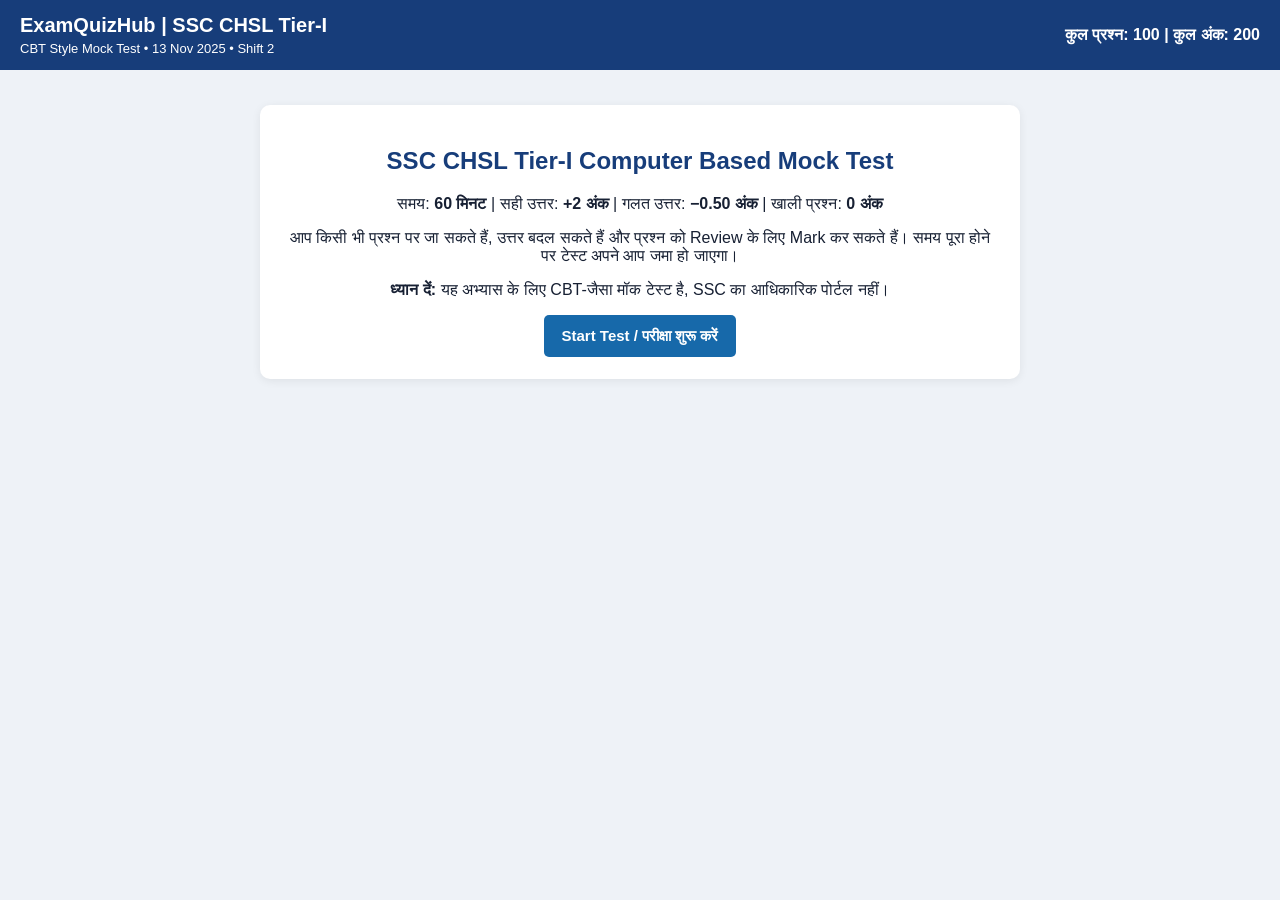
==== chsl-tier-1.html @ 0c84643a "Add files via upload" ====
<!DOCTYPE html>
<html lang="hi">
<head>
<meta charset="UTF-8">
<meta name="viewport" content="width=device-width, initial-scale=1.0">
<title>SSC CHSL Tier-I CBT Mock Test | ExamQuizHub</title>
<style>
*{box-sizing:border-box}body{margin:0;font-family:Arial,"Noto Sans Devanagari",sans-serif;background:#eef2f7;color:#172033}
.header{background:#173d7a;color:#fff;padding:14px 20px;display:flex;align-items:center;justify-content:space-between;gap:12px;flex-wrap:wrap}.header h1{font-size:20px;margin:0}.header p{margin:4px 0 0;font-size:13px}
.wrap{max-width:1250px;margin:18px auto;padding:0 14px}.intro,.panel,.result{background:#fff;border-radius:10px;padding:22px;box-shadow:0 2px 10px #00000012}.intro{text-align:center;max-width:760px;margin:35px auto}.intro h2{color:#173d7a}.primary,.secondary,.danger{border:0;border-radius:5px;padding:12px 18px;font-size:15px;font-weight:700;cursor:pointer}.primary{background:#1769aa;color:#fff}.secondary{background:#e2e8f0;color:#172033}.danger{background:#b91c1c;color:#fff}.exam{display:none}.exam-head{display:flex;justify-content:space-between;align-items:center;gap:12px;flex-wrap:wrap;background:#fff;padding:14px 18px;border-radius:8px;margin-bottom:14px}.timer{font-size:22px;font-weight:800;color:#b91c1c;background:#fff1f2;padding:8px 14px;border-radius:7px}.timer.warning{animation:pulse 1s infinite}@keyframes pulse{50%{opacity:.5}}.layout{display:grid;grid-template-columns:minmax(0,1fr) 300px;gap:14px}.panel h2{font-size:19px;margin:0 0 18px}.question{font-size:19px;font-weight:700;line-height:1.65;white-space:pre-wrap;margin:12px 0 20px}.option{display:flex;align-items:flex-start;gap:10px;border:1px solid #cbd5e1;padding:13px;border-radius:7px;margin:10px 0;cursor:pointer;line-height:1.55}.option:hover{background:#f8fafc;border-color:#1769aa}.option input{margin-top:4px;flex-shrink:0}.option.selected{border-color:#1769aa;background:#eff6ff}.question-actions{display:flex;gap:8px;flex-wrap:wrap;margin-top:22px;border-top:1px solid #e2e8f0;padding-top:16px}.question-actions button{flex:1;min-width:120px}.palette-title{font-weight:800;margin-bottom:12px}.legend{display:grid;grid-template-columns:1fr 1fr;gap:8px;font-size:12px;margin-bottom:18px}.legend span{display:flex;align-items:center;gap:6px}.dot{width:16px;height:16px;display:inline-block;border-radius:4px;border:1px solid #cbd5e1}.d-answered{background:#16803d}.d-unanswered{background:#dc2626}.d-review{background:#7c3aed}.d-notvisited{background:#e2e8f0}.palette{display:grid;grid-template-columns:repeat(5,minmax(0,1fr));gap:7px}.qbtn{padding:9px 0;border:1px solid #cbd5e1;background:#f1f5f9;border-radius:5px;cursor:pointer;font-weight:700}.qbtn.answered{background:#16803d;color:#fff;border-color:#16803d}.qbtn.unanswered{background:#dc2626;color:#fff;border-color:#dc2626}.qbtn.review{background:#7c3aed;color:#fff;border-color:#7c3aed}.qbtn.review.answered{background:#7c3aed;outline:3px solid #c4b5fd}.qbtn.current{box-shadow:0 0 0 3px #f59e0b}.palette-note{font-size:12px;line-height:1.5;color:#64748b;margin-top:14px}.submit-wrap{margin-top:18px}.submit-wrap button{width:100%}.result{display:none;margin:25px auto;max-width:1000px}.result h2{color:#173d7a}.stats{display:grid;grid-template-columns:repeat(4,1fr);gap:10px;margin:18px 0}.stat{background:#f1f5f9;border-radius:8px;padding:15px;text-align:center}.stat strong{display:block;font-size:25px;margin-bottom:5px}.review-list{margin-top:25px}.review-item{border:1px solid #e2e8f0;border-radius:8px;padding:14px;margin:10px 0;line-height:1.6}.ok{color:#15803d}.bad{color:#b91c1c}.skip{color:#64748b}.hidden{display:none!important}
@media(max-width:850px){.layout{grid-template-columns:1fr}.stats{grid-template-columns:1fr 1fr}.palette{grid-template-columns:repeat(8,minmax(0,1fr))}.exam-head{align-items:flex-start}.timer{font-size:19px}}@media(max-width:480px){.palette{grid-template-columns:repeat(5,minmax(0,1fr))}.question{font-size:17px}.question-actions button{min-width:40%;padding:11px 8px}.header h1{font-size:18px}}
</style>
</head>
<body>
<header class="header"><div><h1>ExamQuizHub | SSC CHSL Tier-I</h1><p>CBT Style Mock Test • 13 Nov 2025 • Shift 2</p></div><div><strong>कुल प्रश्न: <span id="headerTotal">100</span> | कुल अंक: 200</strong></div></header>
<main class="wrap">
<section class="intro" id="intro"><h2>SSC CHSL Tier-I Computer Based Mock Test</h2><p>समय: <b>60 मिनट</b> | सही उत्तर: <b>+2 अंक</b> | गलत उत्तर: <b>−0.50 अंक</b> | खाली प्रश्न: <b>0 अंक</b></p><p>आप किसी भी प्रश्न पर जा सकते हैं, उत्तर बदल सकते हैं और प्रश्न को Review के लिए Mark कर सकते हैं। समय पूरा होने पर टेस्ट अपने आप जमा हो जाएगा।</p><p><b>ध्यान दें:</b> यह अभ्यास के लिए CBT-जैसा मॉक टेस्ट है, SSC का आधिकारिक पोर्टल नहीं।</p><button class="primary" onclick="startTest()">Start Test / परीक्षा शुरू करें</button></section>
<section class="exam" id="exam">
<div class="exam-head"><div><b>SSC CHSL Tier-I</b><div style="margin-top:6px">प्रश्न <span id="currentNum">1</span> / <span id="totalNum">100</span></div></div><div class="timer" id="timer">60:00</div></div>
<div class="layout"><section class="panel"><div style="display:flex;justify-content:space-between;gap:10px;flex-wrap:wrap"><b id="questionPart">Question 1</b><span id="marksInfo">+2 सही | −0.50 गलत</span></div><div class="question" id="questionText"></div><div id="options"></div><div class="question-actions"><button class="secondary" onclick="previousQuestion()">← Previous</button><button class="secondary" onclick="clearResponse()">Clear Response</button><button class="secondary" onclick="toggleReview()" id="reviewButton">Mark for Review</button><button class="primary" onclick="saveAndNext()">Save &amp; Next →</button></div></section>
<aside class="panel"><div class="palette-title">Question Palette</div><div class="legend"><span><i class="dot d-answered"></i> Answered</span><span><i class="dot d-unanswered"></i> Not Answered</span><span><i class="dot d-review"></i> Mark for Review</span><span><i class="dot d-notvisited"></i> Not Visited</span></div><div class="palette" id="palette"></div><p class="palette-note">हरे: उत्तर दिया • लाल: देखा लेकिन उत्तर नहीं दिया • बैंगनी: Review • स्लेटी: अभी नहीं देखा</p><div class="submit-wrap"><button class="danger" onclick="confirmSubmit(false)">Submit Test</button></div></aside></div>
</section>
<section class="result" id="result"><h2>Test Result / परीक्षा परिणाम</h2><p id="scoreLine"></p><div class="stats" id="stats"></div><p id="timeLine"></p><h3>प्रश्नों की समीक्षा</h3><p>यहाँ प्रत्येक प्रश्न का आपका उत्तर, सही उत्तर और स्थिति दिखाई जाएगी।</p><div class="review-list" id="reviewList"></div><button class="primary" onclick="location.reload()">Restart Test</button></section>
</main>
<script>
const questions = [{"id":1,"q":"Choose the correct one-word substitute for: “ A person who studies insects” (a) Biologist (b) Entomologist (c) Ecologist (d) Zoologist","options":["Biologist","Entomologist","Ecologist","Zoologist"],"answer":1},{"id":2,"q":"Choose the correct one-word substitute for: A place where rare and historical objects are preserved (a) Museum (b) Library (c) Storage (d) Repository","options":["Museum","Library","Storage","Repository"],"answer":0},{"id":3,"q":"Choose the correct passive voice transformation of the sentence: The students are finishing their tests. (a) The tests are being finished by the students. (b) The tests are finished by the students. (c) The tests were finished by the students. (d) The tests have been finished by the students.","options":["The tests are being finished by the students.","The tests are finished by the students.","The tests were finished by the students.","The tests have been finished by the students."],"answer":0},{"id":4,"q":"Choose the most suitable option to replace the highlighted part of the sentence: I am not one of these people who trusts in superstitions. (a) trusted (b) trust (c) trusting (d) to trust","options":["trusted","trust","trusting","to trust"],"answer":1},{"id":5,"q":"Rearrange the following sentence parts to form a meaningful and grammatically correct paragraph: P . However, the sailors were taken by surprise when a sudden and powerful storm swept in from the sea. Q Confident in his plan to block the enemy harbor, the admiral issued the command. R. The fleet’s mission soon turned into a desperate fight for survival because of the unpredictable weather. S. Without engaging in combat, they intended to cut off supplies and force a surrender. (a) P , S, Q, R (b) S, R, P , Q (c) Q, S, P , R (d) R, S, P , Q","options":["P , S, Q, R","S, R, P , Q","Q, S, P , R","R, S, P , Q"],"answer":2},{"id":6,"q":"Choose the correctly spelt word. (a) Necessery (b) Necesary 2 (c) Necessary (d) Neccesary","options":["Necessery","Necesary 2","Necessary","Neccesary"],"answer":2},{"id":7,"q":"Select the most appropriate antonym of the word: Prosperity (a) Reject (b) Disown (c) Deny (d) Poverty","options":["Reject","Disown","Deny","Poverty"],"answer":3},{"id":8,"q":"Select the most appropriate synonym of the word: Clumsy (a) Fortunate (b) Lucky (c) Awkward (d) Prosperous","options":["Fortunate","Lucky","Awkward","Prosperous"],"answer":2},{"id":9,"q":"Select the option that expresses the given sentence in direct voice. The captain stated that the ship had been sailing for three weeks and that they had encountered a severe storm the previous night. (a) The captain stated, “The ship had been sailing for three weeks, and we had encountered a severe storm last night.” (b) The captain stated, “The ship has been sailing for three weeks, and we had encountered a severe storm last night.” (c) The captain stated, “The ship has been sailing for three weeks, and we encountered a severe storm last night.” (d) The captain stated, “The ship had been sailing for three weeks, and we encountered a severe storm last night.”","options":["The captain stated, “The ship had been sailing for three weeks, and we had encountered a severe storm last night.”","The captain stated, “The ship has been sailing for three weeks, and we had encountered a severe storm last night.”","The captain stated, “The ship has been sailing for three weeks, and we encountered a severe storm last night.”","The captain stated, “The ship had been sailing for three weeks, and we encountered a severe storm last night.”"],"answer":2},{"id":10,"q":"Fill in the blank with the most appropriate phrase. As the deadline approached, the workers were moving ____ to complete the project. (a) under wraps (b) around the corner (c) against the clock (d) in high spirits","options":["under wraps","around the corner","against the clock","in high spirits"],"answer":2},{"id":11,"q":"Which of the following sentences uses the word “saw” with the same meaning as in the following sentence? “She saw the bus coming immediately.” (a) He bought a new saw for cutting wood. (b) The mechanic repaired the electric saw. (c) I saw the accident happen suddenly. (d) The saw was kept in the toolbox.","options":["He bought a new saw for cutting wood.","The mechanic repaired the electric saw.","I saw the accident happen suddenly.","The saw was kept in the toolbox."],"answer":2},{"id":12,"q":"Choose the correctly spelt word. (a) Governmant (b) Governement (c) Government (d) Goverment 3","options":["Governmant","Governement","Government","Goverment 3"],"answer":2},{"id":13,"q":"According to the passage, which benefit best explains why online purchasing has become so popular among consumers? Read the following passage and answer the question based on it. Online purchasing, which blends unmatched convenience with a clear set of drawbacks, has entirely transformed consumer behavior. Accessibility remains its key advantage, as customers can browse and purchase products from almost anywhere at any time, often with a wider selection than physical stores. Other major factors include competitive pricing, enabled by online retailers lowering overhead costs, offering lower prices on certain items, and providing faster delivery. However, consumers may face challenges such as delayed deliveries and limited product availability, while the environmental impact of packaging and transportation is becoming increasingly evident. In addition, the customer service experience may suffer due to reduced human interaction. (a) It enables customers to physically examine products before buying (b) It allows consumers to shop anytime and anywhere with access to a broader range of products (c) It guarantees higher product prices compared to traditional stores (d) It completely removes the process of delivery and shipping","options":["It enables customers to physically examine products before buying","It allows consumers to shop anytime and anywhere with access to a broader range of products","It guarantees higher product prices compared to traditional stores","It completely removes the process of delivery and shipping"],"answer":1},{"id":14,"q":"According to the passage, how does online shopping benefit consumers with respect to pricing? Read the following passage and answer the question based on it. Online purchasing, which blends unmatched convenience with a clear set of drawbacks, has entirely transformed consumer behavior. Accessibility remains its key advantage, as customers can browse and purchase products from almost anywhere at any time, often with a wider selection than physical stores. Other major factors include competitive pricing, enabled by online retailers lowering overhead costs, offering lower prices on certain items, and providing faster delivery. However, consumers may face challenges such as delayed deliveries and limited product availability, while the environmental impact of packaging and transportation is becoming increasingly evident. In addition, the customer service experience may suffer due to reduced human interaction. (a) Products are more expensive because online stores have higher operational costs (b) Online retailers can offer competitive prices since they operate with lower overhead expenses (c) Prices are fixed, leaving no room for comparison between sellers (d) Prices are uniform and do not vary across different online platforms","options":["Products are more expensive because online stores have higher operational costs","Online retailers can offer competitive prices since they operate with lower overhead expenses","Prices are fixed, leaving no room for comparison between sellers","Prices are uniform and do not vary across different online platforms"],"answer":1},{"id":15,"q":"According to the passage, which problem represents a major disadvantage of online shopping?Read the following passage and answer the question based on it. Online purchasing, which blends unmatched convenience with a clear set of drawbacks, has entirely transformed consumer behavior. Accessibility remains its key advantage, as customers can browse and purchase products from almost anywhere at any time, often with a wider selection than physical stores. Other major factors include competitive pricing, enabled by online retailers lowering overhead costs, offering lower prices on certain items, and providing faster delivery. However, consumers may face challenges such as delayed deliveries and limited product availability, while the environmental impact of packaging and transportation is becoming increasingly evident. In addition, the customer service experience may suffer due to reduced human interaction. (a) A narrow range of products being available (b) The absence of direct, in-person interaction with products before purchase (c) Increased shipping costs compared to traditional shopping (d) Restricted availability of internet access","options":["A narrow range of products being available","The absence of direct, in-person interaction with products before purchase","Increased shipping costs compared to traditional shopping","Restricted availability of internet access"],"answer":1},{"id":16,"q":"According to the passage, which issue reflects the increasing environmental concerns associated with online shopping? Read the following passage and answer the question based on it. Online purchasing, which blends unmatched convenience with a clear set of drawbacks, has entirely transformed consumer behavior. Accessibility remains its key advantage, as customers can browse and purchase products from almost anywhere at any time, often with a wider selection than physical stores. Other major factors include competitive pricing, enabled by online retailers lowering overhead costs, offering lower prices on certain items, and providing faster delivery. However, consumers may face challenges such as delayed deliveries and limited product availability, while the environmental impact of packaging and transportation is becoming increasingly evident. In addition, the customer service experience may suffer due to reduced human interaction. (a) A rise in visits to physical retail stores (b) Worries about delays in shipping orders (c) Greater fuel usage linked to transportation activities (d) Reduced availability of products for consumers","options":["A rise in visits to physical retail stores","Worries about delays in shipping orders","Greater fuel usage linked to transportation activities","Reduced availability of products for consumers"],"answer":2},{"id":17,"q":"According to the passage, which part of the customer experience may decline as a result of online shopping? Read the following passage and answer the question based on it. Online purchasing, which blends unmatched convenience with a clear set of drawbacks, has entirely transformed consumer behavior. Accessibility remains its key advantage, as customers can browse and purchase products from almost anywhere at any time, often with a wider selection than physical stores. Other major factors include competitive pricing, enabled by online retailers lowering overhead costs, offering lower prices on certain items, and providing faster delivery. However, consumers may face challenges such as delayed deliveries and limited product availability, while the environmental impact of packaging and transportation is becoming increasingly evident. In addition, the customer service experience may suffer due to reduced human interaction. (a) Ease of comparing prices across products (b) Personalized customer service due to lack of human interaction (c) The range of products available to consumers (d) The convenience of shopping from any location","options":["Ease of comparing prices across products","Personalized customer service due to lack of human interaction","The range of products available to consumers","The convenience of shopping from any location"],"answer":1},{"id":18,"q":"Rearrange the following sentence parts to form a meaningful and grammatically correct paragraph: P . However, as the empire expanded, various internal and external challenges began to increase. Q The Roman Empire was once strong and well-organized, experiencing growth and prosperity. R. Its slow decline resulted from factors such as military overextension, political corruption, excessive military spending, and economic weakness. S. These pressures placed heavy strain on society, governance, and military support systems. (a) R, S, P , Q (b) P , S, Q, R (c) Q, P , R, S (d) Q, S, P , R","options":["R, S, P , Q","P , S, Q, R","Q, P , R, S","Q, S, P , R"],"answer":2},{"id":19,"q":"Select the option that expresses the given sentence in indirect voice. The company CEO announced, “We will not be able to meet the deadline for this quarter, which is a great disappointment for all of us, but we will make extra efforts to improve our performance in the next cycle.” (a) The company CEO announced that they will not be able to meet the deadline for this quarter, which is a great disappointment for all of us, but that they will make extra efforts to improve their performance in the next cycle. 5 (b) The company CEO announced that they could not be able to meet the deadline for that quarter, which was a great disappointment for all of them, but that they would make extra efforts to improve their performance in the next cycle. (c) The company CEO announced that they had not been able to meet the deadline for that quarter, which was a great disappointment for all of them, but that they would have made extra efforts to improve their performance in the next cycle. (d) The company CEO announced that they would not be able to meet the deadline for that quarter, which was a great disappointment for all of them, but that they would make extra efforts to improve their performance in the next cycle.","options":["The company CEO announced that they will not be able to meet the deadline for this quarter, which is a great disappointment for all of us, but that they will make extra efforts to improve their performance in the next cycle. 5","The company CEO announced that they could not be able to meet the deadline for that quarter, which was a great disappointment for all of them, but that they would make extra efforts to improve their performance in the next cycle.","The company CEO announced that they had not been able to meet the deadline for that quarter, which was a great disappointment for all of them, but that they would have made extra efforts to improve their performance in the next cycle.","The company CEO announced that they would not be able to meet the deadline for that quarter, which was a great disappointment for all of them, but that they would make extra efforts to improve their performance in the next cycle."],"answer":3},{"id":20,"q":"Select the most appropriate antonym of the word: Consent (a) Refuse (b) Despair (c) Sorrow (d) Anger","options":["Refuse","Despair","Sorrow","Anger"],"answer":0},{"id":21,"q":"Choose the correct meaning of the idiom: As cool as a cucumber (a) Very close and loyal (b) Very secretive (c) Very calm (d) Very quiet","options":["Very close and loyal","Very secretive","Very calm","Very quiet"],"answer":2},{"id":22,"q":"Fill in the blank with the most appropriate idiom. She accepted the setback ____ and focused on doing better next time. (a) at face value (b) with a grain of salt (c) on the chin (d) out of context","options":["at face value","with a grain of salt","on the chin","out of context"],"answer":2},{"id":23,"q":"Change the following sentence into the Active form. Let the emergency meeting be held at 10 AM without delay. (a) Hold the emergency meeting at 10 AM without delay. (b) The emergency meeting should be held at 10 AM without delay. (c) They will hold the emergency meeting at 10 AM without delay. (d) An emergency meeting is held at 10 AM without delay.","options":["Hold the emergency meeting at 10 AM without delay.","The emergency meeting should be held at 10 AM without delay.","They will hold the emergency meeting at 10 AM without delay.","An emergency meeting is held at 10 AM without delay."],"answer":0},{"id":24,"q":"Choose the most suitable option to replace the highlighted part of the sentence: Marginal sellers who have the ability to control their price levels, or pass on any rise in costs to customers, are likely to maintaining or even improve their profit margins. (a) are likely to maintain or even improve their profit margins (b) is likely to maintain or even improve their profit margins (c) are likely to maintains or even improve their profit margins (d) are likely to maintain or even improves their profit margins","options":["are likely to maintain or even improve their profit margins","is likely to maintain or even improve their profit margins","are likely to maintains or even improve their profit margins","are likely to maintain or even improves their profit margins"],"answer":0},{"id":25,"q":"Identify the part of the sentence that contains a grammatical error. A. The senior officer B. is responsible of C. the entire marketing D. department. (a) The senior officer (b) is responsible of (c) the entire marketing (d) department","options":["The senior officer","is responsible of","the entire marketing","department"],"answer":1},{"id":26,"q":"यदि % का अर्थ +, # का अर्थ ×, @ का अर्थ - है, तो ज्ञात कीजिए: 8 @ 4 % 6 # 2 = ? (a) 16 (b) 18 (c) 20 (d) 22","options":["16","18","20","22"],"answer":0},{"id":27,"q":"एक शहर को बार-बार जबिली कटौती का सामना करना पड़ता है। दकसे प्रार्जमकता िी िानी चाजहए? (a) नया पाकथ (b) अजिक स्ट्रीटलाइट (c) जबिली आपूर्तथ में सुिार (d) मॉल का जनमाथण","options":["नया पाकथ","अजिक स्ट्रीटलाइट","जबिली आपूर्तथ में सुिार","मॉल का जनमाथण"],"answer":2},{"id":28,"q":"कर्न: ऑनलाइन जशक्षा सीखने की पहुंच में सुिार करती है लेदकन स्ट्रीन समय और गुणवत्ता के बारे में चचुंताएुं पैिा करती है। जवशेषज्ञ जवजनयमन और जनगरानी का सुझाव िेते हैं। जनष्कषथ: I. ऑनलाइन जशक्षा के फायिे और नुकसान हैं। II. प्रभावी ऑनलाइन जशक्षा के जलए जवजनयमन आवश्यक है। III. ऑनलाइन जशक्षा को पूरी तरह से रोक दिया िाना चाजहए। (a) केवल I (b) I और II (c) केवल III (d) सभी अनुसरण करते हैं","options":["केवल I","I और II","केवल III","सभी अनुसरण करते हैं"],"answer":1},{"id":29,"q":"उस जवकल्प का चयन करें िो दिए गए शब्िों के सही रम को िशाथता है िैसे वे अुंग्रेिी शब्िकोश में दिखाई िेंगे। Capture Capital Capacity Capable (a) 2,1,4,3 (b) 4,3,2,1 (c) 4,2,3,1 (d) 2,3,1,4","options":["2,1,4,3","4,3,2,1","4,2,3,1","2,3,1,4"],"answer":1},{"id":30,"q":"श ुंखला में लुप्त पि ज्ञात कीजिए। 3, 11, 27, 51, ? (a) 83 (b) 87 (c) 91 (d) 95","options":["83","87","91","95"],"answer":0},{"id":31,"q":"उस जवकल्प का चयन करें िो दिए गए शब्िों के सही रम को िशाथता है िैसे वे अुंग्रेिी शब्िकोश में दिखाई िेंगे। Train Transfer Translate Transport (a) 1,2,3,4 (b) 1,3,2,4 (c) 2,1,3,4 (d) 2,3,1,4","options":["1,2,3,4","1,3,2,4","2,1,3,4","2,3,1,4"],"answer":0},{"id":32,"q":"श ुंखला में लुप्त पि ज्ञात कीजिए। 12, 23, 36, 51, ? (a) 68 (b) 70 (c) 72 (d) 75","options":["68","70","72","75"],"answer":0},{"id":33,"q":"एक ग्राहक िोषपूणथ उत्पाि के बारे में जशकायत करता है। सबसे अच्छी प्रजतदरया क्या है? (a) जशकायत को अनिेखा करें (b) ग्राहक के सार् बहस करें (c) िााँच के बाि बिलें या िनवापसी करें (d) आपूर्तथकताथ को िोषी ठहराएुं","options":["जशकायत को अनिेखा करें","ग्राहक के सार् बहस करें","िााँच के बाि बिलें या िनवापसी करें","आपूर्तथकताथ को िोषी ठहराएुं"],"answer":2},{"id":34,"q":"DEPARTMENT से कौन सा शब्ि नहीं बनाया िा सकता है? (a) PART (b) TAME (c) MEANT (d) MATURE","options":["PART","TAME","MEANT","MATURE"],"answer":3},{"id":35,"q":"श ुंखला में लुप्त पि ज्ञात कीजिए। A, D, H, M, ? (a) R (b) Q (c) S (d) T 8","options":["R","Q","S","T 8"],"answer":2},{"id":36,"q":"यदि BIOLOGICAL को CJPMPHJDBM के रूप में कूटबद्ध दकया िाता है और SOCIOLOGICAL को TPDJPMPHJDBM के रूप में कूटबद्ध दकया िाता है, तो PSYCHOLOGICAL के जलए कूट क्या है? (a) QTZDIPMPHJDBM (b) QSZDIPMPHJDBM (c) QTZDIPMPHJCBM (d) QTZDIPMPGJDBM","options":["QTZDIPMPHJDBM","QSZDIPMPHJDBM","QTZDIPMPHJCBM","QTZDIPMPGJDBM"],"answer":0},{"id":37,"q":"WX : UV :: ST : ? (a) QT (b) QS (c) RS (d) QR","options":["QT","QS","RS","QR"],"answer":3},{"id":38,"q":"50 छात्रों की एक पुंजि में, रीना बायें से 20वें और टीना िायें से 15वें स्ट्र्ान पर है। उनके बीच दकतने छात्र हैं? (a) 14 (b) 15 (c) 16 (d) 17","options":["14","15","16","17"],"answer":1},{"id":39,"q":"श ुंखला में लुप्त पि ज्ञात कीजिए। 1, 8, 27, 64, ? (a) 100 (b) 125 (c) 144 (d) 216","options":["100","125","144","216"],"answer":1},{"id":40,"q":"कर्न: क्या स्ट्कूलों में मोबाइल फोन पर प्रजतबुंि लगा दिया िाना चाजहए? तकथ: I. हााँ, वे छात्रों का ध्यान भटकाते हैं। II. नहीं, वे आपात जस्ट्र्जत में मिि करते हैं। (a) केवल I प्रबल (b) केवल II प्रबल (c) िोनों प्रबल (d) कोई प्रबल नहीं","options":["केवल I प्रबल","केवल II प्रबल","िोनों प्रबल","कोई प्रबल नहीं"],"answer":2},{"id":41,"q":"यदि PHYSICS को QIZTJDT के रूप में कूटबद्ध दकया िाता है, तो CHEMISTRY को कैसे कूटबद्ध दकया िाता है? (a) DIFNJTUSZ (b) DIFNJTVRZ 9 (c) DJFNJTUSZ (d) DIFMJTUSZ","options":["DIFNJTUSZ","DIFNJTVRZ 9","DJFNJTUSZ","DIFMJTUSZ"],"answer":0},{"id":42,"q":"श ुंखला में लुप्त पि ज्ञात कीजिए। Z, V , R, N, ? (a) J (b) K (c) L (d) M","options":["J","K","L","M"],"answer":0},{"id":43,"q":"कर्न: भारी बाररश के कारण सड़कें क्षजतग्रस्ट्त हो गई हैं। कायथवाजहयााँ: I. सड़कों की तुरुंत मरम्मत करें। II. यातायात को स्ट्र्ायी रूप से रोक िें। (a) केवल I (b) केवल II (c) िोनों (d) या तो","options":["केवल I","केवल II","िोनों","या तो"],"answer":0},{"id":44,"q":"एक पुंजि में 30 पुस्ट्तकें हैं। िायें से जगनने पर बायें से 11वीं पुस्ट्तक का स्ट्र्ान क्या है? (a) 18 (b) 19 (c) 21 (d) 20","options":["18","19","21","20"],"answer":3},{"id":45,"q":"AB : BC :: CD : ? (a) DE (b) CE (c) EF (d) DF","options":["DE","CE","EF","DF"],"answer":0},{"id":46,"q":"एक कमथचारी की समय सीमा (डेडलाइन) कल है लेदकन उसके पास कुछ डेटा की कमी है। क्या दकया िाना चाजहए? (a) गुम डेटा को अनिेखा करें (b) घबराएुं और काम में िेरी करें (c) पयथवेक्षक को सूजचत करें और उपलब्ि कायथ को प्रार्जमकता िें (d) कायथ छोड़ िें","options":["गुम डेटा को अनिेखा करें","घबराएुं और काम में िेरी करें","पयथवेक्षक को सूजचत करें और उपलब्ि कायथ को प्रार्जमकता िें","कायथ छोड़ िें"],"answer":2},{"id":47,"q":"आपका टीम का सार्ी काम के बोझ के कारण तनाव में है। आपको क्या करना चाजहए? (a) िूसरों से जशकायत करें 10 (b) मिि की पेशकश करें और योिना बनाने का सुझाव िें (c) उन्हें अनिेखा करें (d) उनके तनाव का मजाक उड़ाएुं","options":["िूसरों से जशकायत करें 10","मिि की पेशकश करें और योिना बनाने का सुझाव िें","उन्हें अनिेखा करें","उनके तनाव का मजाक उड़ाएुं"],"answer":1},{"id":48,"q":"जभन्न का चयन करें (a) 14 : 21 (b) 28 : 35 (c) 42 : 49 (d) 56 : 65","options":["14 : 21","28 : 35","42 : 49","56 : 65"],"answer":3},{"id":49,"q":"यदि + का अर्थ ×, - का अर्थ +, × का अर्थ ÷, ÷ का अर्थ - है, तो ज्ञात कीजिए: 12 - 6 + 4 × 2 = ? (a) 28 (b) 24 (c) 26 (d) 22","options":["28","24","26","22"],"answer":1},{"id":50,"q":"यदि FREEDOM को IUGHGQP के रूप में कूटबद्ध दकया िाता है, तो LIBERTY को कैसे कूटबद्ध दकया िाएगा? (a) OMDHUVB (b) OLEHUVB (c) OLDHUVB (d) OLDHVVB","options":["OMDHUVB","OLEHUVB","OLDHUVB","OLDHVVB"],"answer":2},{"id":51,"q":"एक अिथगोले का वर प ष्ठीय क्षेत्रफल 154π 𝑐𝑚2. है। इसका आयतन (घन सेमी में) ज्ञात कीजिए। (a) 154 3 𝜋√77 (b) 155 3 𝜋√77 (c) 159 3 𝜋√77𝜋 (d) 154 5 𝜋√77","options":["154 3 𝜋√77","155 3 𝜋√77","159 3 𝜋√77𝜋","154 5 𝜋√77"],"answer":0},{"id":52,"q":"जनम्नजलजखत में से कौन सा अवरोही रम में है? (a) 1 3,3 4,2 7,2 3 (b) 3 4,2 7,2 3,1 3 (c) 3 4,2 3,1 3,2 7 (d) 3 4,2 7,1 3,2 3","options":["1 3,3 4,2 7,2 3","3 4,2 7,2 3,1 3","3 4,2 3,1 3,2 7","3 4,2 7,1 3,2 3"],"answer":2},{"id":53,"q":"एक व त्त की पररजि 88 cm है। व त्त का क्षेत्रफल (sq. cm. में) क्या है? (a) 616 (b) 308 11 (c) 196 (d) 154","options":["616","308 11","196","154"],"answer":0},{"id":54,"q":"यदि p−q=6 और pq=7 है, तो 𝑝3−𝑞3+6(𝑝+𝑞)2 का मान ज्ञात कीजिए। (a) 756 (b) 726 (c) 912 (d) 1024","options":["756","726","912","1024"],"answer":1},{"id":55,"q":"यदि 812÷34=3𝑛, तो n का मान ज्ञात कीजिए। (a) 4 (b) 6 (c) 8 (d) 10","options":["4","6","8","10"],"answer":0},{"id":56,"q":"यदि एक शुंकु की जत्रज्या में 10% की व जद्ध की िाती है और इसकी ऊाँचाई में 20% की व जद्ध की िाती है, तो इसके आयतन में दकतने प्रजतशत की व जद्ध होगी? (a) 45.2% (b) 52.2% (c) 58.2% (d) 60.2%","options":["45.2%","52.2%","58.2%","60.2%"],"answer":0},{"id":57,"q":"सरल कीजिए: (sin⁡𝑥−cos⁡𝑥)2 1−sin⁡𝑥cos⁡𝑥 (a) 1−2sin⁡𝑥cos⁡𝑥 1−sin⁡𝑥cos⁡𝑥 (b) 1+2sin⁡𝑥cos⁡𝑥 1−sin⁡𝑥cos⁡𝑥 (c) 2−sin⁡𝑥cos⁡𝑥 1−sin⁡𝑥cos⁡𝑥 (d) 3−2sin⁡𝑥cos⁡𝑥 1−sin⁡𝑥cos⁡𝑥","options":["1−2sin⁡𝑥cos⁡𝑥 1−sin⁡𝑥cos⁡𝑥","1+2sin⁡𝑥cos⁡𝑥 1−sin⁡𝑥cos⁡𝑥","2−sin⁡𝑥cos⁡𝑥 1−sin⁡𝑥cos⁡𝑥","3−2sin⁡𝑥cos⁡𝑥 1−sin⁡𝑥cos⁡𝑥"],"answer":0},{"id":58,"q":"यदि cos A = 12 13 है, िहााँ A न्यून कोण है, तो sin A का मान ज्ञात कीजिए। (a) 5 13 (b) 12 13 (c) 13 5 (d) 7 13","options":["5 13","12 13","13 5","7 13"],"answer":0},{"id":59,"q":"एक समकोण जत्रभुि में, यदि sin θ = 1 2, तो 2 sin θ cos θ का मान ज्ञात कीजिए। (a) √3 2 12 (b) 1 2 (c) √3/4 (d) 3 4","options":["√3 2 12","1 2","√3/4","3 4"],"answer":0},{"id":60,"q":"एक रेखा का समीकरण 3x + 4y − 12 = 0 है। इसके लुंबवत रेखा की ढाल क्या है? (a) 4 3 (b) −3 4 (c) 3 4 (d) −4 3","options":["4 3","−3 4","3 4","−4 3"],"answer":0},{"id":61,"q":"कोई जनजित राजश सािारण ब्याि पर 10 वषों में स्ट्वयुं की तीन गुनी हो िाती है। उसी िर पर वह दकतने वषों में स्ट्वयुं की छह गुनी हो िाएगी? (a) 20 वषथ (b) 25 वषथ (c) 30 वषथ (d) 35 वषथ","options":["20 वषथ","25 वषथ","30 वषथ","35 वषथ"],"answer":1},{"id":62,"q":"𝑥2+𝑦2+𝑧2if𝑥+𝑦+𝑧=15and𝑥𝑦+𝑦𝑧+𝑧𝑥=54.⁡ का मान ज्ञात कीजिए: (a) 117 (b) 99 (c) 81 (d) 135","options":["117","99","81","135"],"answer":0},{"id":63,"q":"अमन िो योिनाओं में कुल Rs. P की राजश जनवेश करता है। वह योिना X में 3 वषथ के जलए सािारण ब्याि पर Rs. 3,000 जनवेश करता है और शेष राजश योिना Y में 6 वषथ के जलए ऐसी िर पर जनवेश करता है िो योिना X की तुलना में 4% अजिक है। योिना X में जनवेश की गई राजश योिना Y में जनवेश की गई राजश से 25% कम है। यदि अर्िथत कुल सािारण ब्याि Rs. 2,520 है, तो योिना X की ब्याि िर क्या है? (a) 8.52% (b) 4.73% (c) 12.94% (d) 15.36%","options":["8.52%","4.73%","12.94%","15.36%"],"answer":1},{"id":64,"q":"जनम्नजलजखत में से कौन सी सुंख्या एक पूणथ वगथ हो सकती है? (a) 384752 (b) 527364 (c) 146689 (d) 902536","options":["384752","527364","146689","902536"],"answer":2},{"id":65,"q":"20% पानी वाले 5 लीटर िूि के घोल को 35% पानी वाले 7 लीटर के िूसरे िूि के घोल के सार् जमलाया िाता है। जमश्रण में पानी का प्रजतशत क्या होगा? (a) 28.25% (b) 30.05% (c) 28.75% (d) 32.15%","options":["28.25%","30.05%","28.75%","32.15%"],"answer":2},{"id":66,"q":"23×33×52×11and2×3×5×7×112 का महत्तम समापवतथक (HCF) है: (a) 2×3×5 (b) 3×5×11 (c) 2×3×5×11 (d) 3×11","options":["2×3×5","3×5×11","2×3×5×11","3×11"],"answer":2},{"id":67,"q":"एक शहर की िनसुंख्या पहले वषथ में 15% घटती है, िूसरे वषथ में 20% बढ़ती है, और तीसरे वषथ में दफर से 10% घटती है। यदि प्रारुंभ में िनसुंख्या 50,000 र्ी, तो 3 वषथ बाि यह दकतनी होगी? (a) 45,900 (b) 48,600 (c) 51,000 (d) 54,000","options":["45,900","48,600","51,000","54,000"],"answer":0},{"id":68,"q":"एक साइदकल चालक एक गााँव से सुबह 6:00 बिे 12 km/h की गजत से जनकलता है। एक मोटरबाइक सुबह 7:00 बिे 24 km/h की गजत से उसका पीछा करना शुरू करती है। मोटरबाइक साइदकल चालक को दकतने बिे पकड़ लेगी? (a) 7:30 AM (b) 8:00 AM (c) 8:30 AM (d) 9:00 AM","options":["7:30 AM","8:00 AM","8:30 AM","9:00 AM"],"answer":1},{"id":69,"q":"एक िुकानिार एक वस्ट्तु का मूल्य उसके रय मूल्य से 25% अजिक अुंदकत करता है और अुंदकत मूल्य पर 200 रुपये की छूट िेता है। यदि वस्ट्तु को 1800 रुपये में बेचा िाता है, तो वस्ट्तु का रय मूल्य ज्ञात कीजिए। (a) रु. 1400 (b) रु. 1500 (c) रु. 1600 (d) रु. 1700","options":["रु. 1400","रु. 1500","रु. 1600","रु. 1700"],"answer":2},{"id":70,"q":"एक िुकानिार 40 दकलो चीनी 45 रुपये प्रजत दकलो की िर से और 60 दकलो िूसरी गुणवत्ता की चीनी 55 रुपये प्रजत दकलो की िर से खरीिता है। वह िोनों गुणवत्ता की चीनी को जमलाकर जमश्रण को 52 रुपये प्रजत दकलो की िर से बेचता है। उसका कुल लाभ या हाजन ज्ञात कीजिए। (a) Rs.100 profit (b) Rs.100 loss (c) Rs.200 profit (d) Rs.200 loss 14","options":["Rs.100 profit","Rs.100 loss","Rs.200 profit","Rs.200 loss 14"],"answer":0},{"id":71,"q":"X एक कायथ को 20 दिनों में पूरा कर सकता है और Y उसी कायथ को 40 दिनों में पूरा कर सकता है। वे 4 दिनों के जलए एक सार् कायथ करते हैं और दफर X कायथ छोड़ िेता है। Y शेष कायथ को और दकतने दिनों में पूरा करेगा? (a) 12 दिन (b) 14 दिन (c) 28 दिन (d) 18 दिन","options":["12 दिन","14 दिन","28 दिन","18 दिन"],"answer":2},{"id":72,"q":"10 सुंख्याओं का औसत 38 है। यदि पहली 5 सुंख्याओं में से प्रत्येक में 4 की व जद्ध की िाती है और शेष 5 सुंख्याओं में से प्रत्येक में 2 की कमी की िाती है, तो नया औसत क्या होगा? (a) 38 (b) 39 (c) 40 (d) 41","options":["38","39","40","41"],"answer":1},{"id":73,"q":"एक सुंख्या एक जनजित सुंख्या से 25% कम है, िबदक िूसरी सुंख्या उसी सुंख्या से 40% अजिक है। िोनों सुंख्याओं का अनुपात क्या है? (a) 3 : 7 (b) 15 : 28 (c) 5 : 8 (d) 7 : 15","options":["3 : 7","15 : 28","5 : 8","7 : 15"],"answer":1},{"id":74,"q":"यदि sin P = 5 13 और cos Q = 12 13, तो sin P cos Q + cos P sin Q का मान ज्ञात कीजिए: (a) 60/169 (b) 13/13 (c) 120/169 (d) 12/13","options":["60/169","13/13","120/169","12/13"],"answer":2},{"id":75,"q":"X, Y, और Z एक साझेिारी करते हैं। X 72,000 रुपये जनवेश करता है, Y 54,000 रुपये जनवेश करता है, और Z 36,000 रुपये जनवेश करता है। 4 महीने के बाि, Y अपने जनवेश में 20% की व जद्ध करता है, िबदक Z अपने जनवेश में 15% की कमी करता है। 1 वषथ के अुंत में, अर्िथत कुल लाभ 1,08,000 रुपये है। लाभ में Z का जहस्ट्सा क्या है? (a) 𝑅𝑠.4,84,000 23 (b) 𝑅𝑠.4,86,000 23 (c) 𝑅𝑠.4,87,000 23 (d) 𝑅𝑠4,85,000 23","options":["𝑅𝑠.4,84,000 23","𝑅𝑠.4,86,000 23","𝑅𝑠.4,87,000 23","𝑅𝑠4,85,000 23"],"answer":1},{"id":76,"q":"टोक्यो ओलुंजपयन नीरि चोपड़ा दकस खेल से िुड़े हैं? (a) भाला फेंक (b) कुश्ती 15 (c) मुक्केबािी (d) भारोत्तोलन","options":["भाला फेंक","कुश्ती 15","मुक्केबािी","भारोत्तोलन"],"answer":0},{"id":77,"q":"31 मई 2025 तक, भारत के जलए महान्यायवािी कौन है? (a) आर. वेंकटरमणी (b) के. के. वेणुगोपाल (c) मुकुल रोहतगी (d) हरीश साल्वे","options":["आर. वेंकटरमणी","के. के. वेणुगोपाल","मुकुल रोहतगी","हरीश साल्वे"],"answer":0},{"id":78,"q":"स्ट्टैंड-अप इुंजडया योिना दकस सुंस्ट्र्ान के सार् साझेिारी में मजहलाओं और एससी/एसटी (SC/ST) समुिायों के बीच उद्यमशीलता को बढ़ावा िेने के जलए शुरू की गई र्ी? (a) भारतीय ररजवथ बैंक (b) भारतीय लघु उद्योग जवकास बैंक (SIDBI) (c) भारतीय िीवन बीमा जनगम (d) भारतीय स्ट्टेट बैंक","options":["भारतीय ररजवथ बैंक","भारतीय लघु उद्योग जवकास बैंक (SIDBI)","भारतीय िीवन बीमा जनगम","भारतीय स्ट्टेट बैंक"],"answer":1},{"id":79,"q":"केंद्रीय बिट 2025–26 में घोजषत, राष्ट्रीय एआई (AI) जमशन का प्रार्जमक उद्देश्य क्या है? (a) समावेशी जवकास के जलए एक मिबूत आर्टथदफजशयल इुंटेजलिेंस पाररजस्ट्र्जतकी तुंत्र जवकजसत करना (b) एआई (AI) उपकरणों का उपयोग करके सोशल मीजडया प्लेटफॉमथ को जवजनयजमत करना (c) मानव कायथबल को स्ट्वचालन (automation) से बिलना (d) सभी नागररकों को मुफ्त एआई (AI) सॉफ्टवेयर प्रिान करना","options":["समावेशी जवकास के जलए एक मिबूत आर्टथदफजशयल इुंटेजलिेंस पाररजस्ट्र्जतकी तुंत्र जवकजसत करना","एआई (AI) उपकरणों का उपयोग करके सोशल मीजडया प्लेटफॉमथ को जवजनयजमत करना","मानव कायथबल को स्ट्वचालन (automation) से बिलना","सभी नागररकों को मुफ्त एआई (AI) सॉफ्टवेयर प्रिान करना"],"answer":0},{"id":80,"q":"2024–25 में दकस ररपोटथ ने बैंककुंग सेवाओं तक बढ़ी हई पहुंच के माध्यम से भारत में जवत्तीय समावेशन की प्रगजत को उिागर दकया? (a) ग्लोबल फाइुंडेक्स ररपोटथ (b) मानव जवकास ररपोटथ (c) ईज ऑफ डूइुंग जबजनेस इुंडेक्स (d) वल्डथ हैप्पीनेस ररपोटथ","options":["ग्लोबल फाइुंडेक्स ररपोटथ","मानव जवकास ररपोटथ","ईज ऑफ डूइुंग जबजनेस इुंडेक्स","वल्डथ हैप्पीनेस ररपोटथ"],"answer":0},{"id":81,"q":"भारत में प्रोिेक्ट टाइगर मुख्य रूप से दकस उद्देश्य के जलए शुरू दकया गया र्ा? (a) बाघों और उनके प्राक जतक आवासों का सुंरक्षण (b) सुंरजक्षत क्षेत्रों में शेरों का प्रिनन (c) महाद्वीपों में तेंिुओं का स्ट्र्ानाुंतरण (d) समुद्री िैव जवजविता का सुंरक्षण","options":["बाघों और उनके प्राक जतक आवासों का सुंरक्षण","सुंरजक्षत क्षेत्रों में शेरों का प्रिनन","महाद्वीपों में तेंिुओं का स्ट्र्ानाुंतरण","समुद्री िैव जवजविता का सुंरक्षण"],"answer":0},{"id":82,"q":"पुस्ट्तक ‘सीररयस मैन’ के लेखक कौन हैं? (a) िीत र्ाजयल (b) मनु िोसेफ (c) अजमताव घोष 16 (d) दकरण िेसाई","options":["िीत र्ाजयल","मनु िोसेफ","अजमताव घोष 16","दकरण िेसाई"],"answer":1},{"id":83,"q":"‘लावणी’ दकस भारतीय राज्य से िुड़ा एक लोकजप्रय लोक न त्य है? (a) गुिरात (b) रािस्ट्र्ान (c) महाराष्ट्र (d) ओजडशा","options":["गुिरात","रािस्ट्र्ान","महाराष्ट्र","ओजडशा"],"answer":2},{"id":84,"q":"युद्धक गजतजवजियों और मुखौटों के उपयोग के जलए प्रजसद्ध ‘छऊ’ न त्य दकस भारतीय राज्य से सुंबुंजित है? (a) पुंिाब (b) ओजडशा (c) केरल (d) गुिरात","options":["पुंिाब","ओजडशा","केरल","गुिरात"],"answer":1},{"id":85,"q":"एक उपग्रह िो उत्तरी ध्रुव से िजक्षणी ध्रुव तक प थ्वी के चारों ओर लगभग 90° के झुकाव के सार् परररमा करता है, उसे दकस प्रकार की कक्षा में कहा िाता है? (a) भू-जस्ट्र्र (b) जवषुवतीय (c) ध्रुवीय (d) िीघथव त्ताकार","options":["भू-जस्ट्र्र","जवषुवतीय","ध्रुवीय","िीघथव त्ताकार"],"answer":2},{"id":86,"q":"जनम्नजलजखत में से कौन सा कारक वाष्पीकरण की िर को प्रभाजवत नहीं करता है? (a) तापमान (b) हवा की गजत (c) आद्रथता (d) घनत्व","options":["तापमान","हवा की गजत","आद्रथता","घनत्व"],"answer":3},{"id":87,"q":"गजति ऊिाथ क्या है? (a) दकसी वस्ट्तु में उसकी जस्ट्र्जत के कारण जनजहत ऊिाथ (b) रासायजनक बुंिनों के कारण दकसी वस्ट्तु में सुंग्रजहत ऊिाथ (c) दकसी वस्ट्तु में उसकी गजत के कारण जनजहत ऊिाथ (d) एक शरीर से िूसरे शरीर में ऊष्मा के रूप में स्ट्र्ानाुंतररत ऊिाथ","options":["दकसी वस्ट्तु में उसकी जस्ट्र्जत के कारण जनजहत ऊिाथ","रासायजनक बुंिनों के कारण दकसी वस्ट्तु में सुंग्रजहत ऊिाथ","दकसी वस्ट्तु में उसकी गजत के कारण जनजहत ऊिाथ","एक शरीर से िूसरे शरीर में ऊष्मा के रूप में स्ट्र्ानाुंतररत ऊिाथ"],"answer":2},{"id":88,"q":"भारत के पहले 100% सौर ऊिाथ सुंचाजलत हवाई अड्डे के टर्मथनल का उद्घाटन दकस हवाई अड्डे पर दकया गया र्ा? (a) कोचीन इुंटरनेशनल एयरपोटथ (b) दिल्ली इुंटरनेशनल एयरपोटथ (c) हैिराबाि इुंटरनेशनल एयरपोटथ (d) मुुंबई इुंटरनेशनल एयरपोटथ 17","options":["कोचीन इुंटरनेशनल एयरपोटथ","दिल्ली इुंटरनेशनल एयरपोटथ","हैिराबाि इुंटरनेशनल एयरपोटथ","मुुंबई इुंटरनेशनल एयरपोटथ 17"],"answer":0},{"id":89,"q":"कौन सा रेलवे िोन अपने ब्रॉड-गेि मागों का 100% जवद्युतीकरण प्राप्त करने वाला भारत का पहला िोन बन गया? (a) पूवी रेलवे (b) िजक्षण मध्य रेलवे (c) पजिम रेलवे (d) उत्तर रेलवे","options":["पूवी रेलवे","िजक्षण मध्य रेलवे","पजिम रेलवे","उत्तर रेलवे"],"answer":2},{"id":90,"q":"जनम्नजलजखत में से दकस मुगल सम्राट को उसके अपने ही अमीरों (नवाबों) द्वारा अुंिा कर दिया गया और कारावास में डाल दिया गया? I. शाहिहााँ II. अहमि शाह बहािुर (a) केवल I (b) केवल II (c) I और II िोनों (d) न तो I और न ही II","options":["केवल I","केवल II","I और II िोनों","न तो I और न ही II"],"answer":1},{"id":91,"q":"व्यजि अर्थशास्त्र में, आपूर्तथ फलन का ग्रादफकल जनरूपण क्या कहलाता है? (a) माुंग वर (b) लागत वर (c) आपूर्तथ वर (d) रािस्ट्व वर","options":["माुंग वर","लागत वर","आपूर्तथ वर","रािस्ट्व वर"],"answer":2},{"id":92,"q":"भारत में राष्ट्रीय जनवेश और अवसुंरचना कोष (NIIF) दकस वषथ शुरू दकया गया र्ा? (a) 2010 (b) 2013 (c) 2015 (d) 2020","options":["2010","2013","2015","2020"],"answer":2},{"id":93,"q":"उपभोिा मूल्य सूचकाुंक (CPI) के आिार वषथ को सुंशोजित करने के जलए सजमजत की अध्यक्षता रुंगरािन सजमजत ने की र्ी और इसने अपनी ररपोटथ दकस वषथ में प्रस्ट्तुत की र्ी? (a) 2005 (b) 2009 (c) 2011 (d) 2014","options":["2005","2009","2011","2014"],"answer":2},{"id":94,"q":"जनम्नजलजखत में से कौन सा जवषय भारतीय सुंजविान की समवती सूची में शाजमल है? (a) पुजलस (b) जशक्षा (c) लोक व्यवस्ट्र्ा (d) रक्षा 18","options":["पुजलस","जशक्षा","लोक व्यवस्ट्र्ा","रक्षा 18"],"answer":1},{"id":95,"q":"जनम्नजलजखत में से कौन भारत में फसल का मौसम नहीं है? (a) खरीफ (b) रबी (c) िायि (d) बागानी","options":["खरीफ","रबी","िायि","बागानी"],"answer":3},{"id":96,"q":"जनम्नजलजखत में से दकसने ग्यारहवीं और बारहवीं पुंचवषीय योिनाओं के िौरान योिना आयोग के उपाध्यक्ष के रूप में कायथ दकया? (a) मोंटेक चसुंह अहलूवाजलया (b) यशवुंत जसन्हा (c) प्रणब मुखिी (d) पी. जचिुंबरम","options":["मोंटेक चसुंह अहलूवाजलया","यशवुंत जसन्हा","प्रणब मुखिी","पी. जचिुंबरम"],"answer":0},{"id":97,"q":"व्यापार नीजत सािनों के सुंिभथ में, जनम्नजलजखत में से दकसे गैर-प्रशुल्क बािाओं (NTBs) के रूप में वगीक त दकया गया है? I. आयात कोटा II. स्ट्वच्छता और पािप-स्ट्वच्छता (SPS) उपाय (a) केवल I (b) केवल II (c) I और II िोनों (d) न तो I और न ही II","options":["केवल I","केवल II","I और II िोनों","न तो I और न ही II"],"answer":2},{"id":98,"q":"1921 के बाि भारत में म त्यु िर में जगरावट का मुख्य कारण क्या र्ा? (a) रेलवे का जवस्ट्तार (b) बेहतर जचदकत्सा सुजविाएुं और स्ट्वच्छता (c) खाद्य जनयाथत में व जद्ध (d) िनसुंख्या व जद्ध में जगरावट","options":["रेलवे का जवस्ट्तार","बेहतर जचदकत्सा सुजविाएुं और स्ट्वच्छता","खाद्य जनयाथत में व जद्ध","िनसुंख्या व जद्ध में जगरावट"],"answer":1},{"id":99,"q":"कौन सी सुंरचना अमीबा को गजत और भोिन पकड़ने में मिि करती है? (a) कशाजभका (b) पक्ष्माभ (c) कूटपाि (d) कोजशका जभजत्त","options":["कशाजभका","पक्ष्माभ","कूटपाि","कोजशका जभजत्त"],"answer":2},{"id":100,"q":"भारतीय िशथन में, िीवन के चार पुरुषार्ों में ‘िमथ’ मुख्य रूप से दकसे सुंिर्भथत करता है? (a) िन का सुंचय (b) शारीररक सुखों की प्राजप्त (c) नैजतक कतथव्य और सिाचार (d) आध्याजत्मक मुजि","options":["िन का सुंचय","शारीररक सुखों की प्राजप्त","नैजतक कतथव्य और सिाचार","आध्याजत्मक मुजि"],"answer":2}];
const EXAM_SECONDS = 60 * 60;
let current = 0, remaining = EXAM_SECONDS, timerId = null, startedAt = null, finished = false;
const answers = Array(questions.length).fill(null);
const visited = Array(questions.length).fill(false);
const marked = Array(questions.length).fill(false);
const $ = id => document.getElementById(id);
$('headerTotal').textContent = questions.length; $('totalNum').textContent = questions.length;
function startTest(){ $('intro').style.display='none'; $('exam').style.display='block'; startedAt=Date.now(); visited[0]=true; render(); updateTimer(); timerId=setInterval(()=>{remaining--;updateTimer();if(remaining<=0){clearInterval(timerId);finishTest(true)}},1000); }
function updateTimer(){let m=Math.floor(remaining/60),s=remaining%60;$('timer').textContent=String(m).padStart(2,'0')+':'+String(s).padStart(2,'0');if(remaining<=300)$('timer').classList.add('warning');}
function status(i){if(marked[i])return 'review';if(answers[i]!==null)return 'answered';if(visited[i])return 'unanswered';return 'notvisited'}
function buildPalette(){const p=$('palette');p.innerHTML='';questions.forEach((_,i)=>{const b=document.createElement('button');b.className='qbtn '+status(i)+(i===current?' current':'');b.textContent=i+1;b.title='Question '+(i+1)+' — '+status(i);b.onclick=()=>goTo(i);p.appendChild(b)})}
function render(){const q=questions[current];visited[current]=true;$('currentNum').textContent=current+1;$('questionPart').textContent='Question '+(current+1);$('questionText').textContent=q.q;const box=$('options');box.innerHTML='';q.options.forEach((opt,i)=>{const label=document.createElement('label');label.className='option'+(answers[current]===i?' selected':'');const radio=document.createElement('input');radio.type='radio';radio.name='answer';radio.checked=answers[current]===i;radio.addEventListener('change',()=>{answers[current]=i;renderOptionsOnly();buildPalette()});const text=document.createElement('span');text.textContent=String.fromCharCode(65+i)+'. '+opt;label.append(radio,text);box.appendChild(label)});$('reviewButton').textContent=marked[current]?'Unmark Review':'Mark for Review';buildPalette()}
function renderOptionsOnly(){[...$('options').querySelectorAll('.option')].forEach((l,i)=>{l.classList.toggle('selected',answers[current]===i);l.querySelector('input').checked=answers[current]===i})}
function goTo(i){if(finished)return;current=i;visited[current]=true;render()}
function previousQuestion(){if(current>0)goTo(current-1)}
function saveAndNext(){if(current<questions.length-1)goTo(current+1);else {const first=answers.findIndex(a=>a===null);if(first!==-1){if(confirm('कुछ प्रश्न खाली हैं। क्या पहले खाली प्रश्न पर जाना चाहते हैं?'))goTo(first);else confirmSubmit(false)}else confirmSubmit(false)}}
function clearResponse(){answers[current]=null;render()}
function toggleReview(){marked[current]=!marked[current];render()}
function confirmSubmit(auto){if(finished)return;const blank=answers.filter(a=>a===null).length;const msg=auto?'समय समाप्त हो गया है। आपका टेस्ट अब जमा होगा।':`आपने ${answers.length-blank}/${answers.length} प्रश्नों के उत्तर दिए हैं। ${blank} प्रश्न खाली हैं। क्या टेस्ट जमा करना चाहते हैं?`;if(auto||confirm(msg))finishTest(auto)}
function finishTest(auto){if(finished)return;finished=true;if(timerId)clearInterval(timerId);$('exam').style.display='none';$('result').style.display='block';const correct=answers.reduce((n,a,i)=>n+(a!==null&&a===questions[i].answer?1:0),0);const wrong=answers.reduce((n,a,i)=>n+(a!==null&&a!==questions[i].answer?1:0),0);const unanswered=answers.filter(a=>a===null).length;const score=correct*2-wrong*0.5;const used=EXAM_SECONDS-remaining;$('scoreLine').innerHTML=`<b>आपका अंतिम स्कोर: ${score.toFixed(2)} / ${questions.length*2}</b>`;$('stats').innerHTML=`<div class="stat"><strong class="ok">${correct}</strong>सही (+${correct*2})</div><div class="stat"><strong class="bad">${wrong}</strong>गलत (−${(wrong*.5).toFixed(2)})</div><div class="stat"><strong>${unanswered}</strong>बिना उत्तर</div><div class="stat"><strong>${((correct/questions.length)*100).toFixed(1)}%</strong>सही प्रश्न प्रतिशत</div>`;$('timeLine').textContent=`लगा समय: ${Math.floor(used/60)} मिनट ${used%60} सेकंड${auto?' • समय समाप्त होने पर अपने आप सबमिट हुआ।':''}`;const list=$('reviewList');list.innerHTML='';questions.forEach((q,i)=>{const item=document.createElement('div');item.className='review-item';const isCorrect=answers[i]===q.answer;const statusText=answers[i]===null?'बिना उत्तर':isCorrect?'सही उत्तर':'गलत उत्तर';const your=answers[i]===null?'उत्तर नहीं दिया':String.fromCharCode(65+answers[i])+'. '+q.options[answers[i]];const right=String.fromCharCode(65+q.answer)+'. '+q.options[q.answer];item.innerHTML=`<b>प्रश्न ${i+1} — <span class="${answers[i]===null?'skip':isCorrect?'ok':'bad'}">${statusText}</span></b>`;const qt=document.createElement('p');qt.textContent=q.q;const yp=document.createElement('p');yp.textContent='आपका उत्तर: '+your;const rp=document.createElement('p');rp.textContent='सही उत्तर: '+right;item.append(qt,yp,rp);list.appendChild(item)})}
</script>
</body></html>
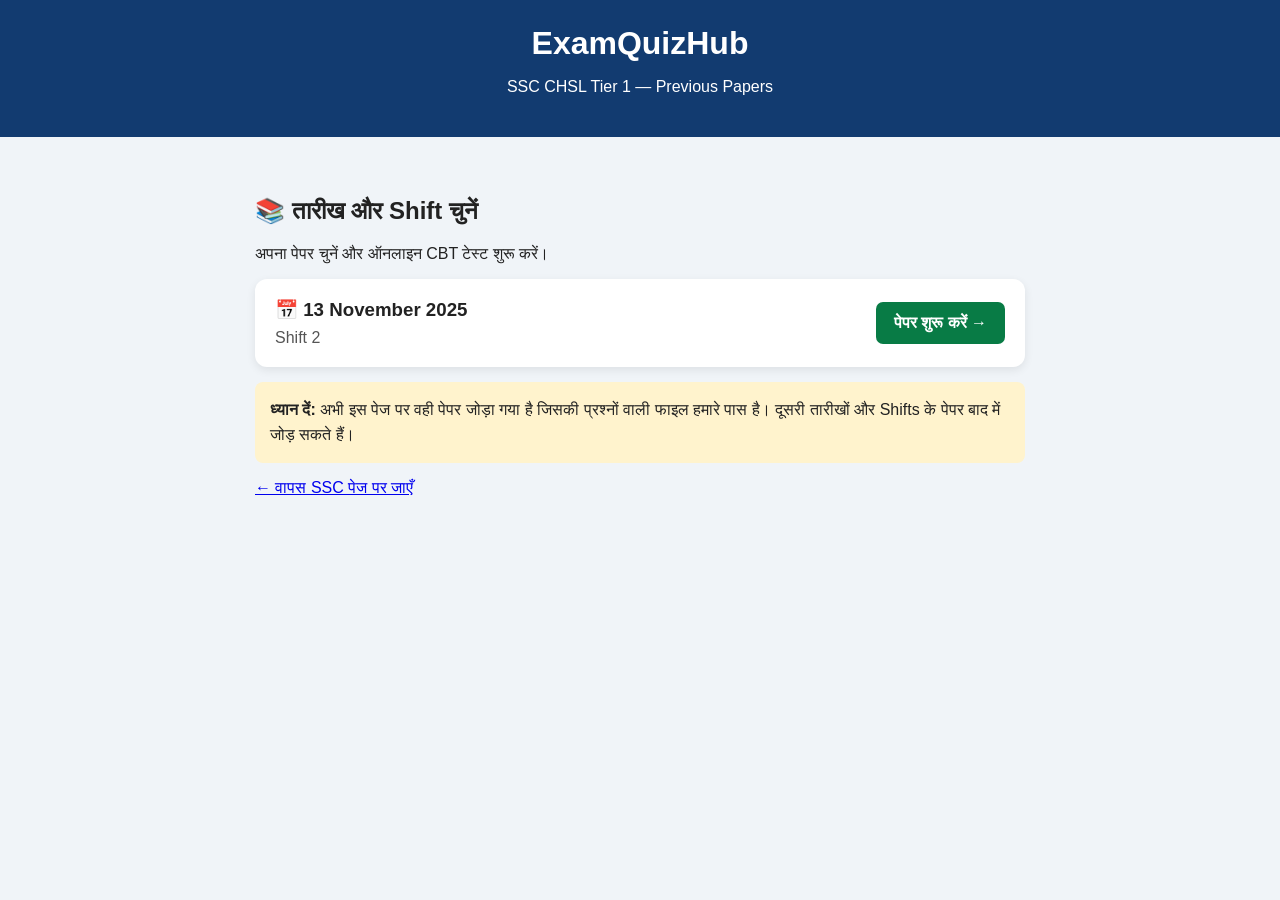
==== commit 6d8b03ca: "Add files via upload" ====
--- a/chsl-tier-1.html
+++ b/chsl-tier-1.html
@@ -1,48 +1,120 @@
 <!DOCTYPE html>
 <html lang="hi">
 <head>
-<meta charset="UTF-8">
-<meta name="viewport" content="width=device-width, initial-scale=1.0">
-<title>SSC CHSL Tier-I CBT Mock Test | ExamQuizHub</title>
-<style>
-*{box-sizing:border-box}body{margin:0;font-family:Arial,"Noto Sans Devanagari",sans-serif;background:#eef2f7;color:#172033}
-.header{background:#173d7a;color:#fff;padding:14px 20px;display:flex;align-items:center;justify-content:space-between;gap:12px;flex-wrap:wrap}.header h1{font-size:20px;margin:0}.header p{margin:4px 0 0;font-size:13px}
-.wrap{max-width:1250px;margin:18px auto;padding:0 14px}.intro,.panel,.result{background:#fff;border-radius:10px;padding:22px;box-shadow:0 2px 10px #00000012}.intro{text-align:center;max-width:760px;margin:35px auto}.intro h2{color:#173d7a}.primary,.secondary,.danger{border:0;border-radius:5px;padding:12px 18px;font-size:15px;font-weight:700;cursor:pointer}.primary{background:#1769aa;color:#fff}.secondary{background:#e2e8f0;color:#172033}.danger{background:#b91c1c;color:#fff}.exam{display:none}.exam-head{display:flex;justify-content:space-between;align-items:center;gap:12px;flex-wrap:wrap;background:#fff;padding:14px 18px;border-radius:8px;margin-bottom:14px}.timer{font-size:22px;font-weight:800;color:#b91c1c;background:#fff1f2;padding:8px 14px;border-radius:7px}.timer.warning{animation:pulse 1s infinite}@keyframes pulse{50%{opacity:.5}}.layout{display:grid;grid-template-columns:minmax(0,1fr) 300px;gap:14px}.panel h2{font-size:19px;margin:0 0 18px}.question{font-size:19px;font-weight:700;line-height:1.65;white-space:pre-wrap;margin:12px 0 20px}.option{display:flex;align-items:flex-start;gap:10px;border:1px solid #cbd5e1;padding:13px;border-radius:7px;margin:10px 0;cursor:pointer;line-height:1.55}.option:hover{background:#f8fafc;border-color:#1769aa}.option input{margin-top:4px;flex-shrink:0}.option.selected{border-color:#1769aa;background:#eff6ff}.question-actions{display:flex;gap:8px;flex-wrap:wrap;margin-top:22px;border-top:1px solid #e2e8f0;padding-top:16px}.question-actions button{flex:1;min-width:120px}.palette-title{font-weight:800;margin-bottom:12px}.legend{display:grid;grid-template-columns:1fr 1fr;gap:8px;font-size:12px;margin-bottom:18px}.legend span{display:flex;align-items:center;gap:6px}.dot{width:16px;height:16px;display:inline-block;border-radius:4px;border:1px solid #cbd5e1}.d-answered{background:#16803d}.d-unanswered{background:#dc2626}.d-review{background:#7c3aed}.d-notvisited{background:#e2e8f0}.palette{display:grid;grid-template-columns:repeat(5,minmax(0,1fr));gap:7px}.qbtn{padding:9px 0;border:1px solid #cbd5e1;background:#f1f5f9;border-radius:5px;cursor:pointer;font-weight:700}.qbtn.answered{background:#16803d;color:#fff;border-color:#16803d}.qbtn.unanswered{background:#dc2626;color:#fff;border-color:#dc2626}.qbtn.review{background:#7c3aed;color:#fff;border-color:#7c3aed}.qbtn.review.answered{background:#7c3aed;outline:3px solid #c4b5fd}.qbtn.current{box-shadow:0 0 0 3px #f59e0b}.palette-note{font-size:12px;line-height:1.5;color:#64748b;margin-top:14px}.submit-wrap{margin-top:18px}.submit-wrap button{width:100%}.result{display:none;margin:25px auto;max-width:1000px}.result h2{color:#173d7a}.stats{display:grid;grid-template-columns:repeat(4,1fr);gap:10px;margin:18px 0}.stat{background:#f1f5f9;border-radius:8px;padding:15px;text-align:center}.stat strong{display:block;font-size:25px;margin-bottom:5px}.review-list{margin-top:25px}.review-item{border:1px solid #e2e8f0;border-radius:8px;padding:14px;margin:10px 0;line-height:1.6}.ok{color:#15803d}.bad{color:#b91c1c}.skip{color:#64748b}.hidden{display:none!important}
-@media(max-width:850px){.layout{grid-template-columns:1fr}.stats{grid-template-columns:1fr 1fr}.palette{grid-template-columns:repeat(8,minmax(0,1fr))}.exam-head{align-items:flex-start}.timer{font-size:19px}}@media(max-width:480px){.palette{grid-template-columns:repeat(5,minmax(0,1fr))}.question{font-size:17px}.question-actions button{min-width:40%;padding:11px 8px}.header h1{font-size:18px}}
-</style>
+    <meta charset="UTF-8">
+    <meta name="viewport" content="width=device-width, initial-scale=1.0">
+
+    <title>SSC CHSL Tier 1 Papers | ExamQuizHub</title>
+
+    <style>
+        * {
+            box-sizing: border-box;
+        }
+
+        body {
+            margin: 0;
+            font-family: Arial, sans-serif;
+            background: #f0f4f8;
+            color: #222;
+        }
+
+        header {
+            background: #123b70;
+            color: white;
+            text-align: center;
+            padding: 25px 10px;
+        }
+
+        header h1 {
+            margin: 0 0 10px;
+        }
+
+        .container {
+            max-width: 800px;
+            margin: 25px auto;
+            padding: 15px;
+        }
+
+        .paper {
+            background: white;
+            padding: 20px;
+            margin: 15px 0;
+            border-radius: 12px;
+            box-shadow: 0 3px 10px #00000015;
+            display: flex;
+            justify-content: space-between;
+            align-items: center;
+            gap: 12px;
+            flex-wrap: wrap;
+        }
+
+        .paper h3 {
+            margin: 0 0 8px;
+        }
+
+        .paper p {
+            margin: 0;
+            color: #555;
+        }
+
+        .btn {
+            background: #087b45;
+            color: white;
+            padding: 12px 18px;
+            text-decoration: none;
+            border-radius: 7px;
+            font-weight: bold;
+        }
+
+        .btn:hover {
+            background: #055c33;
+        }
+
+        .note {
+            background: #fff3cd;
+            padding: 15px;
+            border-radius: 8px;
+            line-height: 1.6;
+        }
+    </style>
 </head>
+
 <body>
-<header class="header"><div><h1>ExamQuizHub | SSC CHSL Tier-I</h1><p>CBT Style Mock Test • 13 Nov 2025 • Shift 2</p></div><div><strong>कुल प्रश्न: <span id="headerTotal">100</span> | कुल अंक: 200</strong></div></header>
-<main class="wrap">
-<section class="intro" id="intro"><h2>SSC CHSL Tier-I Computer Based Mock Test</h2><p>समय: <b>60 मिनट</b> | सही उत्तर: <b>+2 अंक</b> | गलत उत्तर: <b>−0.50 अंक</b> | खाली प्रश्न: <b>0 अंक</b></p><p>आप किसी भी प्रश्न पर जा सकते हैं, उत्तर बदल सकते हैं और प्रश्न को Review के लिए Mark कर सकते हैं। समय पूरा होने पर टेस्ट अपने आप जमा हो जाएगा।</p><p><b>ध्यान दें:</b> यह अभ्यास के लिए CBT-जैसा मॉक टेस्ट है, SSC का आधिकारिक पोर्टल नहीं।</p><button class="primary" onclick="startTest()">Start Test / परीक्षा शुरू करें</button></section>
-<section class="exam" id="exam">
-<div class="exam-head"><div><b>SSC CHSL Tier-I</b><div style="margin-top:6px">प्रश्न <span id="currentNum">1</span> / <span id="totalNum">100</span></div></div><div class="timer" id="timer">60:00</div></div>
-<div class="layout"><section class="panel"><div style="display:flex;justify-content:space-between;gap:10px;flex-wrap:wrap"><b id="questionPart">Question 1</b><span id="marksInfo">+2 सही | −0.50 गलत</span></div><div class="question" id="questionText"></div><div id="options"></div><div class="question-actions"><button class="secondary" onclick="previousQuestion()">← Previous</button><button class="secondary" onclick="clearResponse()">Clear Response</button><button class="secondary" onclick="toggleReview()" id="reviewButton">Mark for Review</button><button class="primary" onclick="saveAndNext()">Save &amp; Next →</button></div></section>
-<aside class="panel"><div class="palette-title">Question Palette</div><div class="legend"><span><i class="dot d-answered"></i> Answered</span><span><i class="dot d-unanswered"></i> Not Answered</span><span><i class="dot d-review"></i> Mark for Review</span><span><i class="dot d-notvisited"></i> Not Visited</span></div><div class="palette" id="palette"></div><p class="palette-note">हरे: उत्तर दिया • लाल: देखा लेकिन उत्तर नहीं दिया • बैंगनी: Review • स्लेटी: अभी नहीं देखा</p><div class="submit-wrap"><button class="danger" onclick="confirmSubmit(false)">Submit Test</button></div></aside></div>
-</section>
-<section class="result" id="result"><h2>Test Result / परीक्षा परिणाम</h2><p id="scoreLine"></p><div class="stats" id="stats"></div><p id="timeLine"></p><h3>प्रश्नों की समीक्षा</h3><p>यहाँ प्रत्येक प्रश्न का आपका उत्तर, सही उत्तर और स्थिति दिखाई जाएगी।</p><div class="review-list" id="reviewList"></div><button class="primary" onclick="location.reload()">Restart Test</button></section>
-</main>
-<script>
-const questions = [{"id":1,"q":"Choose the correct one-word substitute for: “ A person who studies insects” (a) Biologist (b) Entomologist (c) Ecologist (d) Zoologist","options":["Biologist","Entomologist","Ecologist","Zoologist"],"answer":1},{"id":2,"q":"Choose the correct one-word substitute for: A place where rare and historical objects are preserved (a) Museum (b) Library (c) Storage (d) Repository","options":["Museum","Library","Storage","Repository"],"answer":0},{"id":3,"q":"Choose the correct passive voice transformation of the sentence: The students are finishing their tests. (a) The tests are being finished by the students. (b) The tests are finished by the students. (c) The tests were finished by the students. (d) The tests have been finished by the students.","options":["The tests are being finished by the students.","The tests are finished by the students.","The tests were finished by the students.","The tests have been finished by the students."],"answer":0},{"id":4,"q":"Choose the most suitable option to replace the highlighted part of the sentence: I am not one of these people who trusts in superstitions. (a) trusted (b) trust (c) trusting (d) to trust","options":["trusted","trust","trusting","to trust"],"answer":1},{"id":5,"q":"Rearrange the following sentence parts to form a meaningful and grammatically correct paragraph: P . However, the sailors were taken by surprise when a sudden and powerful storm swept in from the sea. Q Confident in his plan to block the enemy harbor, the admiral issued the command. R. The fleet’s mission soon turned into a desperate fight for survival because of the unpredictable weather. S. Without engaging in combat, they intended to cut off supplies and force a surrender. (a) P , S, Q, R (b) S, R, P , Q (c) Q, S, P , R (d) R, S, P , Q","options":["P , S, Q, R","S, R, P , Q","Q, S, P , R","R, S, P , Q"],"answer":2},{"id":6,"q":"Choose the correctly spelt word. (a) Necessery (b) Necesary 2 (c) Necessary (d) Neccesary","options":["Necessery","Necesary 2","Necessary","Neccesary"],"answer":2},{"id":7,"q":"Select the most appropriate antonym of the word: Prosperity (a) Reject (b) Disown (c) Deny (d) Poverty","options":["Reject","Disown","Deny","Poverty"],"answer":3},{"id":8,"q":"Select the most appropriate synonym of the word: Clumsy (a) Fortunate (b) Lucky (c) Awkward (d) Prosperous","options":["Fortunate","Lucky","Awkward","Prosperous"],"answer":2},{"id":9,"q":"Select the option that expresses the given sentence in direct voice. The captain stated that the ship had been sailing for three weeks and that they had encountered a severe storm the previous night. (a) The captain stated, “The ship had been sailing for three weeks, and we had encountered a severe storm last night.” (b) The captain stated, “The ship has been sailing for three weeks, and we had encountered a severe storm last night.” (c) The captain stated, “The ship has been sailing for three weeks, and we encountered a severe storm last night.” (d) The captain stated, “The ship had been sailing for three weeks, and we encountered a severe storm last night.”","options":["The captain stated, “The ship had been sailing for three weeks, and we had encountered a severe storm last night.”","The captain stated, “The ship has been sailing for three weeks, and we had encountered a severe storm last night.”","The captain stated, “The ship has been sailing for three weeks, and we encountered a severe storm last night.”","The captain stated, “The ship had been sailing for three weeks, and we encountered a severe storm last night.”"],"answer":2},{"id":10,"q":"Fill in the blank with the most appropriate phrase. As the deadline approached, the workers were moving ____ to complete the project. (a) under wraps (b) around the corner (c) against the clock (d) in high spirits","options":["under wraps","around the corner","against the clock","in high spirits"],"answer":2},{"id":11,"q":"Which of the following sentences uses the word “saw” with the same meaning as in the following sentence? “She saw the bus coming immediately.” (a) He bought a new saw for cutting wood. (b) The mechanic repaired the electric saw. (c) I saw the accident happen suddenly. (d) The saw was kept in the toolbox.","options":["He bought a new saw for cutting wood.","The mechanic repaired the electric saw.","I saw the accident happen suddenly.","The saw was kept in the toolbox."],"answer":2},{"id":12,"q":"Choose the correctly spelt word. (a) Governmant (b) Governement (c) Government (d) Goverment 3","options":["Governmant","Governement","Government","Goverment 3"],"answer":2},{"id":13,"q":"According to the passage, which benefit best explains why online purchasing has become so popular among consumers? Read the following passage and answer the question based on it. Online purchasing, which blends unmatched convenience with a clear set of drawbacks, has entirely transformed consumer behavior. Accessibility remains its key advantage, as customers can browse and purchase products from almost anywhere at any time, often with a wider selection than physical stores. Other major factors include competitive pricing, enabled by online retailers lowering overhead costs, offering lower prices on certain items, and providing faster delivery. However, consumers may face challenges such as delayed deliveries and limited product availability, while the environmental impact of packaging and transportation is becoming increasingly evident. In addition, the customer service experience may suffer due to reduced human interaction. (a) It enables customers to physically examine products before buying (b) It allows consumers to shop anytime and anywhere with access to a broader range of products (c) It guarantees higher product prices compared to traditional stores (d) It completely removes the process of delivery and shipping","options":["It enables customers to physically examine products before buying","It allows consumers to shop anytime and anywhere with access to a broader range of products","It guarantees higher product prices compared to traditional stores","It completely removes the process of delivery and shipping"],"answer":1},{"id":14,"q":"According to the passage, how does online shopping benefit consumers with respect to pricing? Read the following passage and answer the question based on it. Online purchasing, which blends unmatched convenience with a clear set of drawbacks, has entirely transformed consumer behavior. Accessibility remains its key advantage, as customers can browse and purchase products from almost anywhere at any time, often with a wider selection than physical stores. Other major factors include competitive pricing, enabled by online retailers lowering overhead costs, offering lower prices on certain items, and providing faster delivery. However, consumers may face challenges such as delayed deliveries and limited product availability, while the environmental impact of packaging and transportation is becoming increasingly evident. In addition, the customer service experience may suffer due to reduced human interaction. (a) Products are more expensive because online stores have higher operational costs (b) Online retailers can offer competitive prices since they operate with lower overhead expenses (c) Prices are fixed, leaving no room for comparison between sellers (d) Prices are uniform and do not vary across different online platforms","options":["Products are more expensive because online stores have higher operational costs","Online retailers can offer competitive prices since they operate with lower overhead expenses","Prices are fixed, leaving no room for comparison between sellers","Prices are uniform and do not vary across different online platforms"],"answer":1},{"id":15,"q":"According to the passage, which problem represents a major disadvantage of online shopping?Read the following passage and answer the question based on it. Online purchasing, which blends unmatched convenience with a clear set of drawbacks, has entirely transformed consumer behavior. Accessibility remains its key advantage, as customers can browse and purchase products from almost anywhere at any time, often with a wider selection than physical stores. Other major factors include competitive pricing, enabled by online retailers lowering overhead costs, offering lower prices on certain items, and providing faster delivery. However, consumers may face challenges such as delayed deliveries and limited product availability, while the environmental impact of packaging and transportation is becoming increasingly evident. In addition, the customer service experience may suffer due to reduced human interaction. (a) A narrow range of products being available (b) The absence of direct, in-person interaction with products before purchase (c) Increased shipping costs compared to traditional shopping (d) Restricted availability of internet access","options":["A narrow range of products being available","The absence of direct, in-person interaction with products before purchase","Increased shipping costs compared to traditional shopping","Restricted availability of internet access"],"answer":1},{"id":16,"q":"According to the passage, which issue reflects the increasing environmental concerns associated with online shopping? Read the following passage and answer the question based on it. Online purchasing, which blends unmatched convenience with a clear set of drawbacks, has entirely transformed consumer behavior. Accessibility remains its key advantage, as customers can browse and purchase products from almost anywhere at any time, often with a wider selection than physical stores. Other major factors include competitive pricing, enabled by online retailers lowering overhead costs, offering lower prices on certain items, and providing faster delivery. However, consumers may face challenges such as delayed deliveries and limited product availability, while the environmental impact of packaging and transportation is becoming increasingly evident. In addition, the customer service experience may suffer due to reduced human interaction. (a) A rise in visits to physical retail stores (b) Worries about delays in shipping orders (c) Greater fuel usage linked to transportation activities (d) Reduced availability of products for consumers","options":["A rise in visits to physical retail stores","Worries about delays in shipping orders","Greater fuel usage linked to transportation activities","Reduced availability of products for consumers"],"answer":2},{"id":17,"q":"According to the passage, which part of the customer experience may decline as a result of online shopping? Read the following passage and answer the question based on it. Online purchasing, which blends unmatched convenience with a clear set of drawbacks, has entirely transformed consumer behavior. Accessibility remains its key advantage, as customers can browse and purchase products from almost anywhere at any time, often with a wider selection than physical stores. Other major factors include competitive pricing, enabled by online retailers lowering overhead costs, offering lower prices on certain items, and providing faster delivery. However, consumers may face challenges such as delayed deliveries and limited product availability, while the environmental impact of packaging and transportation is becoming increasingly evident. In addition, the customer service experience may suffer due to reduced human interaction. (a) Ease of comparing prices across products (b) Personalized customer service due to lack of human interaction (c) The range of products available to consumers (d) The convenience of shopping from any location","options":["Ease of comparing prices across products","Personalized customer service due to lack of human interaction","The range of products available to consumers","The convenience of shopping from any location"],"answer":1},{"id":18,"q":"Rearrange the following sentence parts to form a meaningful and grammatically correct paragraph: P . However, as the empire expanded, various internal and external challenges began to increase. Q The Roman Empire was once strong and well-organized, experiencing growth and prosperity. R. Its slow decline resulted from factors such as military overextension, political corruption, excessive military spending, and economic weakness. S. These pressures placed heavy strain on society, governance, and military support systems. (a) R, S, P , Q (b) P , S, Q, R (c) Q, P , R, S (d) Q, S, P , R","options":["R, S, P , Q","P , S, Q, R","Q, P , R, S","Q, S, P , R"],"answer":2},{"id":19,"q":"Select the option that expresses the given sentence in indirect voice. The company CEO announced, “We will not be able to meet the deadline for this quarter, which is a great disappointment for all of us, but we will make extra efforts to improve our performance in the next cycle.” (a) The company CEO announced that they will not be able to meet the deadline for this quarter, which is a great disappointment for all of us, but that they will make extra efforts to improve their performance in the next cycle. 5 (b) The company CEO announced that they could not be able to meet the deadline for that quarter, which was a great disappointment for all of them, but that they would make extra efforts to improve their performance in the next cycle. (c) The company CEO announced that they had not been able to meet the deadline for that quarter, which was a great disappointment for all of them, but that they would have made extra efforts to improve their performance in the next cycle. (d) The company CEO announced that they would not be able to meet the deadline for that quarter, which was a great disappointment for all of them, but that they would make extra efforts to improve their performance in the next cycle.","options":["The company CEO announced that they will not be able to meet the deadline for this quarter, which is a great disappointment for all of us, but that they will make extra efforts to improve their performance in the next cycle. 5","The company CEO announced that they could not be able to meet the deadline for that quarter, which was a great disappointment for all of them, but that they would make extra efforts to improve their performance in the next cycle.","The company CEO announced that they had not been able to meet the deadline for that quarter, which was a great disappointment for all of them, but that they would have made extra efforts to improve their performance in the next cycle.","The company CEO announced that they would not be able to meet the deadline for that quarter, which was a great disappointment for all of them, but that they would make extra efforts to improve their performance in the next cycle."],"answer":3},{"id":20,"q":"Select the most appropriate antonym of the word: Consent (a) Refuse (b) Despair (c) Sorrow (d) Anger","options":["Refuse","Despair","Sorrow","Anger"],"answer":0},{"id":21,"q":"Choose the correct meaning of the idiom: As cool as a cucumber (a) Very close and loyal (b) Very secretive (c) Very calm (d) Very quiet","options":["Very close and loyal","Very secretive","Very calm","Very quiet"],"answer":2},{"id":22,"q":"Fill in the blank with the most appropriate idiom. She accepted the setback ____ and focused on doing better next time. (a) at face value (b) with a grain of salt (c) on the chin (d) out of context","options":["at face value","with a grain of salt","on the chin","out of context"],"answer":2},{"id":23,"q":"Change the following sentence into the Active form. Let the emergency meeting be held at 10 AM without delay. (a) Hold the emergency meeting at 10 AM without delay. (b) The emergency meeting should be held at 10 AM without delay. (c) They will hold the emergency meeting at 10 AM without delay. (d) An emergency meeting is held at 10 AM without delay.","options":["Hold the emergency meeting at 10 AM without delay.","The emergency meeting should be held at 10 AM without delay.","They will hold the emergency meeting at 10 AM without delay.","An emergency meeting is held at 10 AM without delay."],"answer":0},{"id":24,"q":"Choose the most suitable option to replace the highlighted part of the sentence: Marginal sellers who have the ability to control their price levels, or pass on any rise in costs to customers, are likely to maintaining or even improve their profit margins. (a) are likely to maintain or even improve their profit margins (b) is likely to maintain or even improve their profit margins (c) are likely to maintains or even improve their profit margins (d) are likely to maintain or even improves their profit margins","options":["are likely to maintain or even improve their profit margins","is likely to maintain or even improve their profit margins","are likely to maintains or even improve their profit margins","are likely to maintain or even improves their profit margins"],"answer":0},{"id":25,"q":"Identify the part of the sentence that contains a grammatical error. A. The senior officer B. is responsible of C. the entire marketing D. department. (a) The senior officer (b) is responsible of (c) the entire marketing (d) department","options":["The senior officer","is responsible of","the entire marketing","department"],"answer":1},{"id":26,"q":"यदि % का अर्थ +, # का अर्थ ×, @ का अर्थ - है, तो ज्ञात कीजिए: 8 @ 4 % 6 # 2 = ? (a) 16 (b) 18 (c) 20 (d) 22","options":["16","18","20","22"],"answer":0},{"id":27,"q":"एक शहर को बार-बार जबिली कटौती का सामना करना पड़ता है। दकसे प्रार्जमकता िी िानी चाजहए? (a) नया पाकथ (b) अजिक स्ट्रीटलाइट (c) जबिली आपूर्तथ में सुिार (d) मॉल का जनमाथण","options":["नया पाकथ","अजिक स्ट्रीटलाइट","जबिली आपूर्तथ में सुिार","मॉल का जनमाथण"],"answer":2},{"id":28,"q":"कर्न: ऑनलाइन जशक्षा सीखने की पहुंच में सुिार करती है लेदकन स्ट्रीन समय और गुणवत्ता के बारे में चचुंताएुं पैिा करती है। जवशेषज्ञ जवजनयमन और जनगरानी का सुझाव िेते हैं। जनष्कषथ: I. ऑनलाइन जशक्षा के फायिे और नुकसान हैं। II. प्रभावी ऑनलाइन जशक्षा के जलए जवजनयमन आवश्यक है। III. ऑनलाइन जशक्षा को पूरी तरह से रोक दिया िाना चाजहए। (a) केवल I (b) I और II (c) केवल III (d) सभी अनुसरण करते हैं","options":["केवल I","I और II","केवल III","सभी अनुसरण करते हैं"],"answer":1},{"id":29,"q":"उस जवकल्प का चयन करें िो दिए गए शब्िों के सही रम को िशाथता है िैसे वे अुंग्रेिी शब्िकोश में दिखाई िेंगे। Capture Capital Capacity Capable (a) 2,1,4,3 (b) 4,3,2,1 (c) 4,2,3,1 (d) 2,3,1,4","options":["2,1,4,3","4,3,2,1","4,2,3,1","2,3,1,4"],"answer":1},{"id":30,"q":"श ुंखला में लुप्त पि ज्ञात कीजिए। 3, 11, 27, 51, ? (a) 83 (b) 87 (c) 91 (d) 95","options":["83","87","91","95"],"answer":0},{"id":31,"q":"उस जवकल्प का चयन करें िो दिए गए शब्िों के सही रम को िशाथता है िैसे वे अुंग्रेिी शब्िकोश में दिखाई िेंगे। Train Transfer Translate Transport (a) 1,2,3,4 (b) 1,3,2,4 (c) 2,1,3,4 (d) 2,3,1,4","options":["1,2,3,4","1,3,2,4","2,1,3,4","2,3,1,4"],"answer":0},{"id":32,"q":"श ुंखला में लुप्त पि ज्ञात कीजिए। 12, 23, 36, 51, ? (a) 68 (b) 70 (c) 72 (d) 75","options":["68","70","72","75"],"answer":0},{"id":33,"q":"एक ग्राहक िोषपूणथ उत्पाि के बारे में जशकायत करता है। सबसे अच्छी प्रजतदरया क्या है? (a) जशकायत को अनिेखा करें (b) ग्राहक के सार् बहस करें (c) िााँच के बाि बिलें या िनवापसी करें (d) आपूर्तथकताथ को िोषी ठहराएुं","options":["जशकायत को अनिेखा करें","ग्राहक के सार् बहस करें","िााँच के बाि बिलें या िनवापसी करें","आपूर्तथकताथ को िोषी ठहराएुं"],"answer":2},{"id":34,"q":"DEPARTMENT से कौन सा शब्ि नहीं बनाया िा सकता है? (a) PART (b) TAME (c) MEANT (d) MATURE","options":["PART","TAME","MEANT","MATURE"],"answer":3},{"id":35,"q":"श ुंखला में लुप्त पि ज्ञात कीजिए। A, D, H, M, ? (a) R (b) Q (c) S (d) T 8","options":["R","Q","S","T 8"],"answer":2},{"id":36,"q":"यदि BIOLOGICAL को CJPMPHJDBM के रूप में कूटबद्ध दकया िाता है और SOCIOLOGICAL को TPDJPMPHJDBM के रूप में कूटबद्ध दकया िाता है, तो PSYCHOLOGICAL के जलए कूट क्या है? (a) QTZDIPMPHJDBM (b) QSZDIPMPHJDBM (c) QTZDIPMPHJCBM (d) QTZDIPMPGJDBM","options":["QTZDIPMPHJDBM","QSZDIPMPHJDBM","QTZDIPMPHJCBM","QTZDIPMPGJDBM"],"answer":0},{"id":37,"q":"WX : UV :: ST : ? (a) QT (b) QS (c) RS (d) QR","options":["QT","QS","RS","QR"],"answer":3},{"id":38,"q":"50 छात्रों की एक पुंजि में, रीना बायें से 20वें और टीना िायें से 15वें स्ट्र्ान पर है। उनके बीच दकतने छात्र हैं? (a) 14 (b) 15 (c) 16 (d) 17","options":["14","15","16","17"],"answer":1},{"id":39,"q":"श ुंखला में लुप्त पि ज्ञात कीजिए। 1, 8, 27, 64, ? (a) 100 (b) 125 (c) 144 (d) 216","options":["100","125","144","216"],"answer":1},{"id":40,"q":"कर्न: क्या स्ट्कूलों में मोबाइल फोन पर प्रजतबुंि लगा दिया िाना चाजहए? तकथ: I. हााँ, वे छात्रों का ध्यान भटकाते हैं। II. नहीं, वे आपात जस्ट्र्जत में मिि करते हैं। (a) केवल I प्रबल (b) केवल II प्रबल (c) िोनों प्रबल (d) कोई प्रबल नहीं","options":["केवल I प्रबल","केवल II प्रबल","िोनों प्रबल","कोई प्रबल नहीं"],"answer":2},{"id":41,"q":"यदि PHYSICS को QIZTJDT के रूप में कूटबद्ध दकया िाता है, तो CHEMISTRY को कैसे कूटबद्ध दकया िाता है? (a) DIFNJTUSZ (b) DIFNJTVRZ 9 (c) DJFNJTUSZ (d) DIFMJTUSZ","options":["DIFNJTUSZ","DIFNJTVRZ 9","DJFNJTUSZ","DIFMJTUSZ"],"answer":0},{"id":42,"q":"श ुंखला में लुप्त पि ज्ञात कीजिए। Z, V , R, N, ? (a) J (b) K (c) L (d) M","options":["J","K","L","M"],"answer":0},{"id":43,"q":"कर्न: भारी बाररश के कारण सड़कें क्षजतग्रस्ट्त हो गई हैं। कायथवाजहयााँ: I. सड़कों की तुरुंत मरम्मत करें। II. यातायात को स्ट्र्ायी रूप से रोक िें। (a) केवल I (b) केवल II (c) िोनों (d) या तो","options":["केवल I","केवल II","िोनों","या तो"],"answer":0},{"id":44,"q":"एक पुंजि में 30 पुस्ट्तकें हैं। िायें से जगनने पर बायें से 11वीं पुस्ट्तक का स्ट्र्ान क्या है? (a) 18 (b) 19 (c) 21 (d) 20","options":["18","19","21","20"],"answer":3},{"id":45,"q":"AB : BC :: CD : ? (a) DE (b) CE (c) EF (d) DF","options":["DE","CE","EF","DF"],"answer":0},{"id":46,"q":"एक कमथचारी की समय सीमा (डेडलाइन) कल है लेदकन उसके पास कुछ डेटा की कमी है। क्या दकया िाना चाजहए? (a) गुम डेटा को अनिेखा करें (b) घबराएुं और काम में िेरी करें (c) पयथवेक्षक को सूजचत करें और उपलब्ि कायथ को प्रार्जमकता िें (d) कायथ छोड़ िें","options":["गुम डेटा को अनिेखा करें","घबराएुं और काम में िेरी करें","पयथवेक्षक को सूजचत करें और उपलब्ि कायथ को प्रार्जमकता िें","कायथ छोड़ िें"],"answer":2},{"id":47,"q":"आपका टीम का सार्ी काम के बोझ के कारण तनाव में है। आपको क्या करना चाजहए? (a) िूसरों से जशकायत करें 10 (b) मिि की पेशकश करें और योिना बनाने का सुझाव िें (c) उन्हें अनिेखा करें (d) उनके तनाव का मजाक उड़ाएुं","options":["िूसरों से जशकायत करें 10","मिि की पेशकश करें और योिना बनाने का सुझाव िें","उन्हें अनिेखा करें","उनके तनाव का मजाक उड़ाएुं"],"answer":1},{"id":48,"q":"जभन्न का चयन करें (a) 14 : 21 (b) 28 : 35 (c) 42 : 49 (d) 56 : 65","options":["14 : 21","28 : 35","42 : 49","56 : 65"],"answer":3},{"id":49,"q":"यदि + का अर्थ ×, - का अर्थ +, × का अर्थ ÷, ÷ का अर्थ - है, तो ज्ञात कीजिए: 12 - 6 + 4 × 2 = ? (a) 28 (b) 24 (c) 26 (d) 22","options":["28","24","26","22"],"answer":1},{"id":50,"q":"यदि FREEDOM को IUGHGQP के रूप में कूटबद्ध दकया िाता है, तो LIBERTY को कैसे कूटबद्ध दकया िाएगा? (a) OMDHUVB (b) OLEHUVB (c) OLDHUVB (d) OLDHVVB","options":["OMDHUVB","OLEHUVB","OLDHUVB","OLDHVVB"],"answer":2},{"id":51,"q":"एक अिथगोले का वर प ष्ठीय क्षेत्रफल 154π 𝑐𝑚2. है। इसका आयतन (घन सेमी में) ज्ञात कीजिए। (a) 154 3 𝜋√77 (b) 155 3 𝜋√77 (c) 159 3 𝜋√77𝜋 (d) 154 5 𝜋√77","options":["154 3 𝜋√77","155 3 𝜋√77","159 3 𝜋√77𝜋","154 5 𝜋√77"],"answer":0},{"id":52,"q":"जनम्नजलजखत में से कौन सा अवरोही रम में है? (a) 1 3,3 4,2 7,2 3 (b) 3 4,2 7,2 3,1 3 (c) 3 4,2 3,1 3,2 7 (d) 3 4,2 7,1 3,2 3","options":["1 3,3 4,2 7,2 3","3 4,2 7,2 3,1 3","3 4,2 3,1 3,2 7","3 4,2 7,1 3,2 3"],"answer":2},{"id":53,"q":"एक व त्त की पररजि 88 cm है। व त्त का क्षेत्रफल (sq. cm. में) क्या है? (a) 616 (b) 308 11 (c) 196 (d) 154","options":["616","308 11","196","154"],"answer":0},{"id":54,"q":"यदि p−q=6 और pq=7 है, तो 𝑝3−𝑞3+6(𝑝+𝑞)2 का मान ज्ञात कीजिए। (a) 756 (b) 726 (c) 912 (d) 1024","options":["756","726","912","1024"],"answer":1},{"id":55,"q":"यदि 812÷34=3𝑛, तो n का मान ज्ञात कीजिए। (a) 4 (b) 6 (c) 8 (d) 10","options":["4","6","8","10"],"answer":0},{"id":56,"q":"यदि एक शुंकु की जत्रज्या में 10% की व जद्ध की िाती है और इसकी ऊाँचाई में 20% की व जद्ध की िाती है, तो इसके आयतन में दकतने प्रजतशत की व जद्ध होगी? (a) 45.2% (b) 52.2% (c) 58.2% (d) 60.2%","options":["45.2%","52.2%","58.2%","60.2%"],"answer":0},{"id":57,"q":"सरल कीजिए: (sin⁡𝑥−cos⁡𝑥)2 1−sin⁡𝑥cos⁡𝑥 (a) 1−2sin⁡𝑥cos⁡𝑥 1−sin⁡𝑥cos⁡𝑥 (b) 1+2sin⁡𝑥cos⁡𝑥 1−sin⁡𝑥cos⁡𝑥 (c) 2−sin⁡𝑥cos⁡𝑥 1−sin⁡𝑥cos⁡𝑥 (d) 3−2sin⁡𝑥cos⁡𝑥 1−sin⁡𝑥cos⁡𝑥","options":["1−2sin⁡𝑥cos⁡𝑥 1−sin⁡𝑥cos⁡𝑥","1+2sin⁡𝑥cos⁡𝑥 1−sin⁡𝑥cos⁡𝑥","2−sin⁡𝑥cos⁡𝑥 1−sin⁡𝑥cos⁡𝑥","3−2sin⁡𝑥cos⁡𝑥 1−sin⁡𝑥cos⁡𝑥"],"answer":0},{"id":58,"q":"यदि cos A = 12 13 है, िहााँ A न्यून कोण है, तो sin A का मान ज्ञात कीजिए। (a) 5 13 (b) 12 13 (c) 13 5 (d) 7 13","options":["5 13","12 13","13 5","7 13"],"answer":0},{"id":59,"q":"एक समकोण जत्रभुि में, यदि sin θ = 1 2, तो 2 sin θ cos θ का मान ज्ञात कीजिए। (a) √3 2 12 (b) 1 2 (c) √3/4 (d) 3 4","options":["√3 2 12","1 2","√3/4","3 4"],"answer":0},{"id":60,"q":"एक रेखा का समीकरण 3x + 4y − 12 = 0 है। इसके लुंबवत रेखा की ढाल क्या है? (a) 4 3 (b) −3 4 (c) 3 4 (d) −4 3","options":["4 3","−3 4","3 4","−4 3"],"answer":0},{"id":61,"q":"कोई जनजित राजश सािारण ब्याि पर 10 वषों में स्ट्वयुं की तीन गुनी हो िाती है। उसी िर पर वह दकतने वषों में स्ट्वयुं की छह गुनी हो िाएगी? (a) 20 वषथ (b) 25 वषथ (c) 30 वषथ (d) 35 वषथ","options":["20 वषथ","25 वषथ","30 वषथ","35 वषथ"],"answer":1},{"id":62,"q":"𝑥2+𝑦2+𝑧2if𝑥+𝑦+𝑧=15and𝑥𝑦+𝑦𝑧+𝑧𝑥=54.⁡ का मान ज्ञात कीजिए: (a) 117 (b) 99 (c) 81 (d) 135","options":["117","99","81","135"],"answer":0},{"id":63,"q":"अमन िो योिनाओं में कुल Rs. P की राजश जनवेश करता है। वह योिना X में 3 वषथ के जलए सािारण ब्याि पर Rs. 3,000 जनवेश करता है और शेष राजश योिना Y में 6 वषथ के जलए ऐसी िर पर जनवेश करता है िो योिना X की तुलना में 4% अजिक है। योिना X में जनवेश की गई राजश योिना Y में जनवेश की गई राजश से 25% कम है। यदि अर्िथत कुल सािारण ब्याि Rs. 2,520 है, तो योिना X की ब्याि िर क्या है? (a) 8.52% (b) 4.73% (c) 12.94% (d) 15.36%","options":["8.52%","4.73%","12.94%","15.36%"],"answer":1},{"id":64,"q":"जनम्नजलजखत में से कौन सी सुंख्या एक पूणथ वगथ हो सकती है? (a) 384752 (b) 527364 (c) 146689 (d) 902536","options":["384752","527364","146689","902536"],"answer":2},{"id":65,"q":"20% पानी वाले 5 लीटर िूि के घोल को 35% पानी वाले 7 लीटर के िूसरे िूि के घोल के सार् जमलाया िाता है। जमश्रण में पानी का प्रजतशत क्या होगा? (a) 28.25% (b) 30.05% (c) 28.75% (d) 32.15%","options":["28.25%","30.05%","28.75%","32.15%"],"answer":2},{"id":66,"q":"23×33×52×11and2×3×5×7×112 का महत्तम समापवतथक (HCF) है: (a) 2×3×5 (b) 3×5×11 (c) 2×3×5×11 (d) 3×11","options":["2×3×5","3×5×11","2×3×5×11","3×11"],"answer":2},{"id":67,"q":"एक शहर की िनसुंख्या पहले वषथ में 15% घटती है, िूसरे वषथ में 20% बढ़ती है, और तीसरे वषथ में दफर से 10% घटती है। यदि प्रारुंभ में िनसुंख्या 50,000 र्ी, तो 3 वषथ बाि यह दकतनी होगी? (a) 45,900 (b) 48,600 (c) 51,000 (d) 54,000","options":["45,900","48,600","51,000","54,000"],"answer":0},{"id":68,"q":"एक साइदकल चालक एक गााँव से सुबह 6:00 बिे 12 km/h की गजत से जनकलता है। एक मोटरबाइक सुबह 7:00 बिे 24 km/h की गजत से उसका पीछा करना शुरू करती है। मोटरबाइक साइदकल चालक को दकतने बिे पकड़ लेगी? (a) 7:30 AM (b) 8:00 AM (c) 8:30 AM (d) 9:00 AM","options":["7:30 AM","8:00 AM","8:30 AM","9:00 AM"],"answer":1},{"id":69,"q":"एक िुकानिार एक वस्ट्तु का मूल्य उसके रय मूल्य से 25% अजिक अुंदकत करता है और अुंदकत मूल्य पर 200 रुपये की छूट िेता है। यदि वस्ट्तु को 1800 रुपये में बेचा िाता है, तो वस्ट्तु का रय मूल्य ज्ञात कीजिए। (a) रु. 1400 (b) रु. 1500 (c) रु. 1600 (d) रु. 1700","options":["रु. 1400","रु. 1500","रु. 1600","रु. 1700"],"answer":2},{"id":70,"q":"एक िुकानिार 40 दकलो चीनी 45 रुपये प्रजत दकलो की िर से और 60 दकलो िूसरी गुणवत्ता की चीनी 55 रुपये प्रजत दकलो की िर से खरीिता है। वह िोनों गुणवत्ता की चीनी को जमलाकर जमश्रण को 52 रुपये प्रजत दकलो की िर से बेचता है। उसका कुल लाभ या हाजन ज्ञात कीजिए। (a) Rs.100 profit (b) Rs.100 loss (c) Rs.200 profit (d) Rs.200 loss 14","options":["Rs.100 profit","Rs.100 loss","Rs.200 profit","Rs.200 loss 14"],"answer":0},{"id":71,"q":"X एक कायथ को 20 दिनों में पूरा कर सकता है और Y उसी कायथ को 40 दिनों में पूरा कर सकता है। वे 4 दिनों के जलए एक सार् कायथ करते हैं और दफर X कायथ छोड़ िेता है। Y शेष कायथ को और दकतने दिनों में पूरा करेगा? (a) 12 दिन (b) 14 दिन (c) 28 दिन (d) 18 दिन","options":["12 दिन","14 दिन","28 दिन","18 दिन"],"answer":2},{"id":72,"q":"10 सुंख्याओं का औसत 38 है। यदि पहली 5 सुंख्याओं में से प्रत्येक में 4 की व जद्ध की िाती है और शेष 5 सुंख्याओं में से प्रत्येक में 2 की कमी की िाती है, तो नया औसत क्या होगा? (a) 38 (b) 39 (c) 40 (d) 41","options":["38","39","40","41"],"answer":1},{"id":73,"q":"एक सुंख्या एक जनजित सुंख्या से 25% कम है, िबदक िूसरी सुंख्या उसी सुंख्या से 40% अजिक है। िोनों सुंख्याओं का अनुपात क्या है? (a) 3 : 7 (b) 15 : 28 (c) 5 : 8 (d) 7 : 15","options":["3 : 7","15 : 28","5 : 8","7 : 15"],"answer":1},{"id":74,"q":"यदि sin P = 5 13 और cos Q = 12 13, तो sin P cos Q + cos P sin Q का मान ज्ञात कीजिए: (a) 60/169 (b) 13/13 (c) 120/169 (d) 12/13","options":["60/169","13/13","120/169","12/13"],"answer":2},{"id":75,"q":"X, Y, और Z एक साझेिारी करते हैं। X 72,000 रुपये जनवेश करता है, Y 54,000 रुपये जनवेश करता है, और Z 36,000 रुपये जनवेश करता है। 4 महीने के बाि, Y अपने जनवेश में 20% की व जद्ध करता है, िबदक Z अपने जनवेश में 15% की कमी करता है। 1 वषथ के अुंत में, अर्िथत कुल लाभ 1,08,000 रुपये है। लाभ में Z का जहस्ट्सा क्या है? (a) 𝑅𝑠.4,84,000 23 (b) 𝑅𝑠.4,86,000 23 (c) 𝑅𝑠.4,87,000 23 (d) 𝑅𝑠4,85,000 23","options":["𝑅𝑠.4,84,000 23","𝑅𝑠.4,86,000 23","𝑅𝑠.4,87,000 23","𝑅𝑠4,85,000 23"],"answer":1},{"id":76,"q":"टोक्यो ओलुंजपयन नीरि चोपड़ा दकस खेल से िुड़े हैं? (a) भाला फेंक (b) कुश्ती 15 (c) मुक्केबािी (d) भारोत्तोलन","options":["भाला फेंक","कुश्ती 15","मुक्केबािी","भारोत्तोलन"],"answer":0},{"id":77,"q":"31 मई 2025 तक, भारत के जलए महान्यायवािी कौन है? (a) आर. वेंकटरमणी (b) के. के. वेणुगोपाल (c) मुकुल रोहतगी (d) हरीश साल्वे","options":["आर. वेंकटरमणी","के. के. वेणुगोपाल","मुकुल रोहतगी","हरीश साल्वे"],"answer":0},{"id":78,"q":"स्ट्टैंड-अप इुंजडया योिना दकस सुंस्ट्र्ान के सार् साझेिारी में मजहलाओं और एससी/एसटी (SC/ST) समुिायों के बीच उद्यमशीलता को बढ़ावा िेने के जलए शुरू की गई र्ी? (a) भारतीय ररजवथ बैंक (b) भारतीय लघु उद्योग जवकास बैंक (SIDBI) (c) भारतीय िीवन बीमा जनगम (d) भारतीय स्ट्टेट बैंक","options":["भारतीय ररजवथ बैंक","भारतीय लघु उद्योग जवकास बैंक (SIDBI)","भारतीय िीवन बीमा जनगम","भारतीय स्ट्टेट बैंक"],"answer":1},{"id":79,"q":"केंद्रीय बिट 2025–26 में घोजषत, राष्ट्रीय एआई (AI) जमशन का प्रार्जमक उद्देश्य क्या है? (a) समावेशी जवकास के जलए एक मिबूत आर्टथदफजशयल इुंटेजलिेंस पाररजस्ट्र्जतकी तुंत्र जवकजसत करना (b) एआई (AI) उपकरणों का उपयोग करके सोशल मीजडया प्लेटफॉमथ को जवजनयजमत करना (c) मानव कायथबल को स्ट्वचालन (automation) से बिलना (d) सभी नागररकों को मुफ्त एआई (AI) सॉफ्टवेयर प्रिान करना","options":["समावेशी जवकास के जलए एक मिबूत आर्टथदफजशयल इुंटेजलिेंस पाररजस्ट्र्जतकी तुंत्र जवकजसत करना","एआई (AI) उपकरणों का उपयोग करके सोशल मीजडया प्लेटफॉमथ को जवजनयजमत करना","मानव कायथबल को स्ट्वचालन (automation) से बिलना","सभी नागररकों को मुफ्त एआई (AI) सॉफ्टवेयर प्रिान करना"],"answer":0},{"id":80,"q":"2024–25 में दकस ररपोटथ ने बैंककुंग सेवाओं तक बढ़ी हई पहुंच के माध्यम से भारत में जवत्तीय समावेशन की प्रगजत को उिागर दकया? (a) ग्लोबल फाइुंडेक्स ररपोटथ (b) मानव जवकास ररपोटथ (c) ईज ऑफ डूइुंग जबजनेस इुंडेक्स (d) वल्डथ हैप्पीनेस ररपोटथ","options":["ग्लोबल फाइुंडेक्स ररपोटथ","मानव जवकास ररपोटथ","ईज ऑफ डूइुंग जबजनेस इुंडेक्स","वल्डथ हैप्पीनेस ररपोटथ"],"answer":0},{"id":81,"q":"भारत में प्रोिेक्ट टाइगर मुख्य रूप से दकस उद्देश्य के जलए शुरू दकया गया र्ा? (a) बाघों और उनके प्राक जतक आवासों का सुंरक्षण (b) सुंरजक्षत क्षेत्रों में शेरों का प्रिनन (c) महाद्वीपों में तेंिुओं का स्ट्र्ानाुंतरण (d) समुद्री िैव जवजविता का सुंरक्षण","options":["बाघों और उनके प्राक जतक आवासों का सुंरक्षण","सुंरजक्षत क्षेत्रों में शेरों का प्रिनन","महाद्वीपों में तेंिुओं का स्ट्र्ानाुंतरण","समुद्री िैव जवजविता का सुंरक्षण"],"answer":0},{"id":82,"q":"पुस्ट्तक ‘सीररयस मैन’ के लेखक कौन हैं? (a) िीत र्ाजयल (b) मनु िोसेफ (c) अजमताव घोष 16 (d) दकरण िेसाई","options":["िीत र्ाजयल","मनु िोसेफ","अजमताव घोष 16","दकरण िेसाई"],"answer":1},{"id":83,"q":"‘लावणी’ दकस भारतीय राज्य से िुड़ा एक लोकजप्रय लोक न त्य है? (a) गुिरात (b) रािस्ट्र्ान (c) महाराष्ट्र (d) ओजडशा","options":["गुिरात","रािस्ट्र्ान","महाराष्ट्र","ओजडशा"],"answer":2},{"id":84,"q":"युद्धक गजतजवजियों और मुखौटों के उपयोग के जलए प्रजसद्ध ‘छऊ’ न त्य दकस भारतीय राज्य से सुंबुंजित है? (a) पुंिाब (b) ओजडशा (c) केरल (d) गुिरात","options":["पुंिाब","ओजडशा","केरल","गुिरात"],"answer":1},{"id":85,"q":"एक उपग्रह िो उत्तरी ध्रुव से िजक्षणी ध्रुव तक प थ्वी के चारों ओर लगभग 90° के झुकाव के सार् परररमा करता है, उसे दकस प्रकार की कक्षा में कहा िाता है? (a) भू-जस्ट्र्र (b) जवषुवतीय (c) ध्रुवीय (d) िीघथव त्ताकार","options":["भू-जस्ट्र्र","जवषुवतीय","ध्रुवीय","िीघथव त्ताकार"],"answer":2},{"id":86,"q":"जनम्नजलजखत में से कौन सा कारक वाष्पीकरण की िर को प्रभाजवत नहीं करता है? (a) तापमान (b) हवा की गजत (c) आद्रथता (d) घनत्व","options":["तापमान","हवा की गजत","आद्रथता","घनत्व"],"answer":3},{"id":87,"q":"गजति ऊिाथ क्या है? (a) दकसी वस्ट्तु में उसकी जस्ट्र्जत के कारण जनजहत ऊिाथ (b) रासायजनक बुंिनों के कारण दकसी वस्ट्तु में सुंग्रजहत ऊिाथ (c) दकसी वस्ट्तु में उसकी गजत के कारण जनजहत ऊिाथ (d) एक शरीर से िूसरे शरीर में ऊष्मा के रूप में स्ट्र्ानाुंतररत ऊिाथ","options":["दकसी वस्ट्तु में उसकी जस्ट्र्जत के कारण जनजहत ऊिाथ","रासायजनक बुंिनों के कारण दकसी वस्ट्तु में सुंग्रजहत ऊिाथ","दकसी वस्ट्तु में उसकी गजत के कारण जनजहत ऊिाथ","एक शरीर से िूसरे शरीर में ऊष्मा के रूप में स्ट्र्ानाुंतररत ऊिाथ"],"answer":2},{"id":88,"q":"भारत के पहले 100% सौर ऊिाथ सुंचाजलत हवाई अड्डे के टर्मथनल का उद्घाटन दकस हवाई अड्डे पर दकया गया र्ा? (a) कोचीन इुंटरनेशनल एयरपोटथ (b) दिल्ली इुंटरनेशनल एयरपोटथ (c) हैिराबाि इुंटरनेशनल एयरपोटथ (d) मुुंबई इुंटरनेशनल एयरपोटथ 17","options":["कोचीन इुंटरनेशनल एयरपोटथ","दिल्ली इुंटरनेशनल एयरपोटथ","हैिराबाि इुंटरनेशनल एयरपोटथ","मुुंबई इुंटरनेशनल एयरपोटथ 17"],"answer":0},{"id":89,"q":"कौन सा रेलवे िोन अपने ब्रॉड-गेि मागों का 100% जवद्युतीकरण प्राप्त करने वाला भारत का पहला िोन बन गया? (a) पूवी रेलवे (b) िजक्षण मध्य रेलवे (c) पजिम रेलवे (d) उत्तर रेलवे","options":["पूवी रेलवे","िजक्षण मध्य रेलवे","पजिम रेलवे","उत्तर रेलवे"],"answer":2},{"id":90,"q":"जनम्नजलजखत में से दकस मुगल सम्राट को उसके अपने ही अमीरों (नवाबों) द्वारा अुंिा कर दिया गया और कारावास में डाल दिया गया? I. शाहिहााँ II. अहमि शाह बहािुर (a) केवल I (b) केवल II (c) I और II िोनों (d) न तो I और न ही II","options":["केवल I","केवल II","I और II िोनों","न तो I और न ही II"],"answer":1},{"id":91,"q":"व्यजि अर्थशास्त्र में, आपूर्तथ फलन का ग्रादफकल जनरूपण क्या कहलाता है? (a) माुंग वर (b) लागत वर (c) आपूर्तथ वर (d) रािस्ट्व वर","options":["माुंग वर","लागत वर","आपूर्तथ वर","रािस्ट्व वर"],"answer":2},{"id":92,"q":"भारत में राष्ट्रीय जनवेश और अवसुंरचना कोष (NIIF) दकस वषथ शुरू दकया गया र्ा? (a) 2010 (b) 2013 (c) 2015 (d) 2020","options":["2010","2013","2015","2020"],"answer":2},{"id":93,"q":"उपभोिा मूल्य सूचकाुंक (CPI) के आिार वषथ को सुंशोजित करने के जलए सजमजत की अध्यक्षता रुंगरािन सजमजत ने की र्ी और इसने अपनी ररपोटथ दकस वषथ में प्रस्ट्तुत की र्ी? (a) 2005 (b) 2009 (c) 2011 (d) 2014","options":["2005","2009","2011","2014"],"answer":2},{"id":94,"q":"जनम्नजलजखत में से कौन सा जवषय भारतीय सुंजविान की समवती सूची में शाजमल है? (a) पुजलस (b) जशक्षा (c) लोक व्यवस्ट्र्ा (d) रक्षा 18","options":["पुजलस","जशक्षा","लोक व्यवस्ट्र्ा","रक्षा 18"],"answer":1},{"id":95,"q":"जनम्नजलजखत में से कौन भारत में फसल का मौसम नहीं है? (a) खरीफ (b) रबी (c) िायि (d) बागानी","options":["खरीफ","रबी","िायि","बागानी"],"answer":3},{"id":96,"q":"जनम्नजलजखत में से दकसने ग्यारहवीं और बारहवीं पुंचवषीय योिनाओं के िौरान योिना आयोग के उपाध्यक्ष के रूप में कायथ दकया? (a) मोंटेक चसुंह अहलूवाजलया (b) यशवुंत जसन्हा (c) प्रणब मुखिी (d) पी. जचिुंबरम","options":["मोंटेक चसुंह अहलूवाजलया","यशवुंत जसन्हा","प्रणब मुखिी","पी. जचिुंबरम"],"answer":0},{"id":97,"q":"व्यापार नीजत सािनों के सुंिभथ में, जनम्नजलजखत में से दकसे गैर-प्रशुल्क बािाओं (NTBs) के रूप में वगीक त दकया गया है? I. आयात कोटा II. स्ट्वच्छता और पािप-स्ट्वच्छता (SPS) उपाय (a) केवल I (b) केवल II (c) I और II िोनों (d) न तो I और न ही II","options":["केवल I","केवल II","I और II िोनों","न तो I और न ही II"],"answer":2},{"id":98,"q":"1921 के बाि भारत में म त्यु िर में जगरावट का मुख्य कारण क्या र्ा? (a) रेलवे का जवस्ट्तार (b) बेहतर जचदकत्सा सुजविाएुं और स्ट्वच्छता (c) खाद्य जनयाथत में व जद्ध (d) िनसुंख्या व जद्ध में जगरावट","options":["रेलवे का जवस्ट्तार","बेहतर जचदकत्सा सुजविाएुं और स्ट्वच्छता","खाद्य जनयाथत में व जद्ध","िनसुंख्या व जद्ध में जगरावट"],"answer":1},{"id":99,"q":"कौन सी सुंरचना अमीबा को गजत और भोिन पकड़ने में मिि करती है? (a) कशाजभका (b) पक्ष्माभ (c) कूटपाि (d) कोजशका जभजत्त","options":["कशाजभका","पक्ष्माभ","कूटपाि","कोजशका जभजत्त"],"answer":2},{"id":100,"q":"भारतीय िशथन में, िीवन के चार पुरुषार्ों में ‘िमथ’ मुख्य रूप से दकसे सुंिर्भथत करता है? (a) िन का सुंचय (b) शारीररक सुखों की प्राजप्त (c) नैजतक कतथव्य और सिाचार (d) आध्याजत्मक मुजि","options":["िन का सुंचय","शारीररक सुखों की प्राजप्त","नैजतक कतथव्य और सिाचार","आध्याजत्मक मुजि"],"answer":2}];
-const EXAM_SECONDS = 60 * 60;
-let current = 0, remaining = EXAM_SECONDS, timerId = null, startedAt = null, finished = false;
-const answers = Array(questions.length).fill(null);
-const visited = Array(questions.length).fill(false);
-const marked = Array(questions.length).fill(false);
-const $ = id => document.getElementById(id);
-$('headerTotal').textContent = questions.length; $('totalNum').textContent = questions.length;
-function startTest(){ $('intro').style.display='none'; $('exam').style.display='block'; startedAt=Date.now(); visited[0]=true; render(); updateTimer(); timerId=setInterval(()=>{remaining--;updateTimer();if(remaining<=0){clearInterval(timerId);finishTest(true)}},1000); }
-function updateTimer(){let m=Math.floor(remaining/60),s=remaining%60;$('timer').textContent=String(m).padStart(2,'0')+':'+String(s).padStart(2,'0');if(remaining<=300)$('timer').classList.add('warning');}
-function status(i){if(marked[i])return 'review';if(answers[i]!==null)return 'answered';if(visited[i])return 'unanswered';return 'notvisited'}
-function buildPalette(){const p=$('palette');p.innerHTML='';questions.forEach((_,i)=>{const b=document.createElement('button');b.className='qbtn '+status(i)+(i===current?' current':'');b.textContent=i+1;b.title='Question '+(i+1)+' — '+status(i);b.onclick=()=>goTo(i);p.appendChild(b)})}
-function render(){const q=questions[current];visited[current]=true;$('currentNum').textContent=current+1;$('questionPart').textContent='Question '+(current+1);$('questionText').textContent=q.q;const box=$('options');box.innerHTML='';q.options.forEach((opt,i)=>{const label=document.createElement('label');label.className='option'+(answers[current]===i?' selected':'');const radio=document.createElement('input');radio.type='radio';radio.name='answer';radio.checked=answers[current]===i;radio.addEventListener('change',()=>{answers[current]=i;renderOptionsOnly();buildPalette()});const text=document.createElement('span');text.textContent=String.fromCharCode(65+i)+'. '+opt;label.append(radio,text);box.appendChild(label)});$('reviewButton').textContent=marked[current]?'Unmark Review':'Mark for Review';buildPalette()}
-function renderOptionsOnly(){[...$('options').querySelectorAll('.option')].forEach((l,i)=>{l.classList.toggle('selected',answers[current]===i);l.querySelector('input').checked=answers[current]===i})}
-function goTo(i){if(finished)return;current=i;visited[current]=true;render()}
-function previousQuestion(){if(current>0)goTo(current-1)}
-function saveAndNext(){if(current<questions.length-1)goTo(current+1);else {const first=answers.findIndex(a=>a===null);if(first!==-1){if(confirm('कुछ प्रश्न खाली हैं। क्या पहले खाली प्रश्न पर जाना चाहते हैं?'))goTo(first);else confirmSubmit(false)}else confirmSubmit(false)}}
-function clearResponse(){answers[current]=null;render()}
-function toggleReview(){marked[current]=!marked[current];render()}
-function confirmSubmit(auto){if(finished)return;const blank=answers.filter(a=>a===null).length;const msg=auto?'समय समाप्त हो गया है। आपका टेस्ट अब जमा होगा।':`आपने ${answers.length-blank}/${answers.length} प्रश्नों के उत्तर दिए हैं। ${blank} प्रश्न खाली हैं। क्या टेस्ट जमा करना चाहते हैं?`;if(auto||confirm(msg))finishTest(auto)}
-function finishTest(auto){if(finished)return;finished=true;if(timerId)clearInterval(timerId);$('exam').style.display='none';$('result').style.display='block';const correct=answers.reduce((n,a,i)=>n+(a!==null&&a===questions[i].answer?1:0),0);const wrong=answers.reduce((n,a,i)=>n+(a!==null&&a!==questions[i].answer?1:0),0);const unanswered=answers.filter(a=>a===null).length;const score=correct*2-wrong*0.5;const used=EXAM_SECONDS-remaining;$('scoreLine').innerHTML=`<b>आपका अंतिम स्कोर: ${score.toFixed(2)} / ${questions.length*2}</b>`;$('stats').innerHTML=`<div class="stat"><strong class="ok">${correct}</strong>सही (+${correct*2})</div><div class="stat"><strong class="bad">${wrong}</strong>गलत (−${(wrong*.5).toFixed(2)})</div><div class="stat"><strong>${unanswered}</strong>बिना उत्तर</div><div class="stat"><strong>${((correct/questions.length)*100).toFixed(1)}%</strong>सही प्रश्न प्रतिशत</div>`;$('timeLine').textContent=`लगा समय: ${Math.floor(used/60)} मिनट ${used%60} सेकंड${auto?' • समय समाप्त होने पर अपने आप सबमिट हुआ।':''}`;const list=$('reviewList');list.innerHTML='';questions.forEach((q,i)=>{const item=document.createElement('div');item.className='review-item';const isCorrect=answers[i]===q.answer;const statusText=answers[i]===null?'बिना उत्तर':isCorrect?'सही उत्तर':'गलत उत्तर';const your=answers[i]===null?'उत्तर नहीं दिया':String.fromCharCode(65+answers[i])+'. '+q.options[answers[i]];const right=String.fromCharCode(65+q.answer)+'. '+q.options[q.answer];item.innerHTML=`<b>प्रश्न ${i+1} — <span class="${answers[i]===null?'skip':isCorrect?'ok':'bad'}">${statusText}</span></b>`;const qt=document.createElement('p');qt.textContent=q.q;const yp=document.createElement('p');yp.textContent='आपका उत्तर: '+your;const rp=document.createElement('p');rp.textContent='सही उत्तर: '+right;item.append(qt,yp,rp);list.appendChild(item)})}
-</script>
-</body></html>+
+<header>
+    <h1>ExamQuizHub</h1>
+    <p>SSC CHSL Tier 1 — Previous Papers</p>
+</header>
+
+<div class="container">
+
+    <h2>📚 तारीख और Shift चुनें</h2>
+
+    <p>अपना पेपर चुनें और ऑनलाइन CBT टेस्ट शुरू करें।</p>
+
+    <div class="paper">
+        <div>
+            <h3>📅 13 November 2025</h3>
+            <p>Shift 2</p>
+        </div>
+
+        <a class="btn"
+           href="ssc-chsl-13-nov-2025-shift-2.html">
+           पेपर शुरू करें →
+        </a>
+    </div>
+
+    <div class="note">
+        <strong>ध्यान दें:</strong> अभी इस पेज पर वही पेपर जोड़ा गया है
+        जिसकी प्रश्नों वाली फाइल हमारे पास है।
+        दूसरी तारीखों और Shifts के पेपर बाद में जोड़ सकते हैं।
+    </div>
+
+    <p>
+        <a href="SSC.html">← वापस SSC पेज पर जाएँ</a>
+    </p>
+
+</div>
+
+</body>
+</html>
